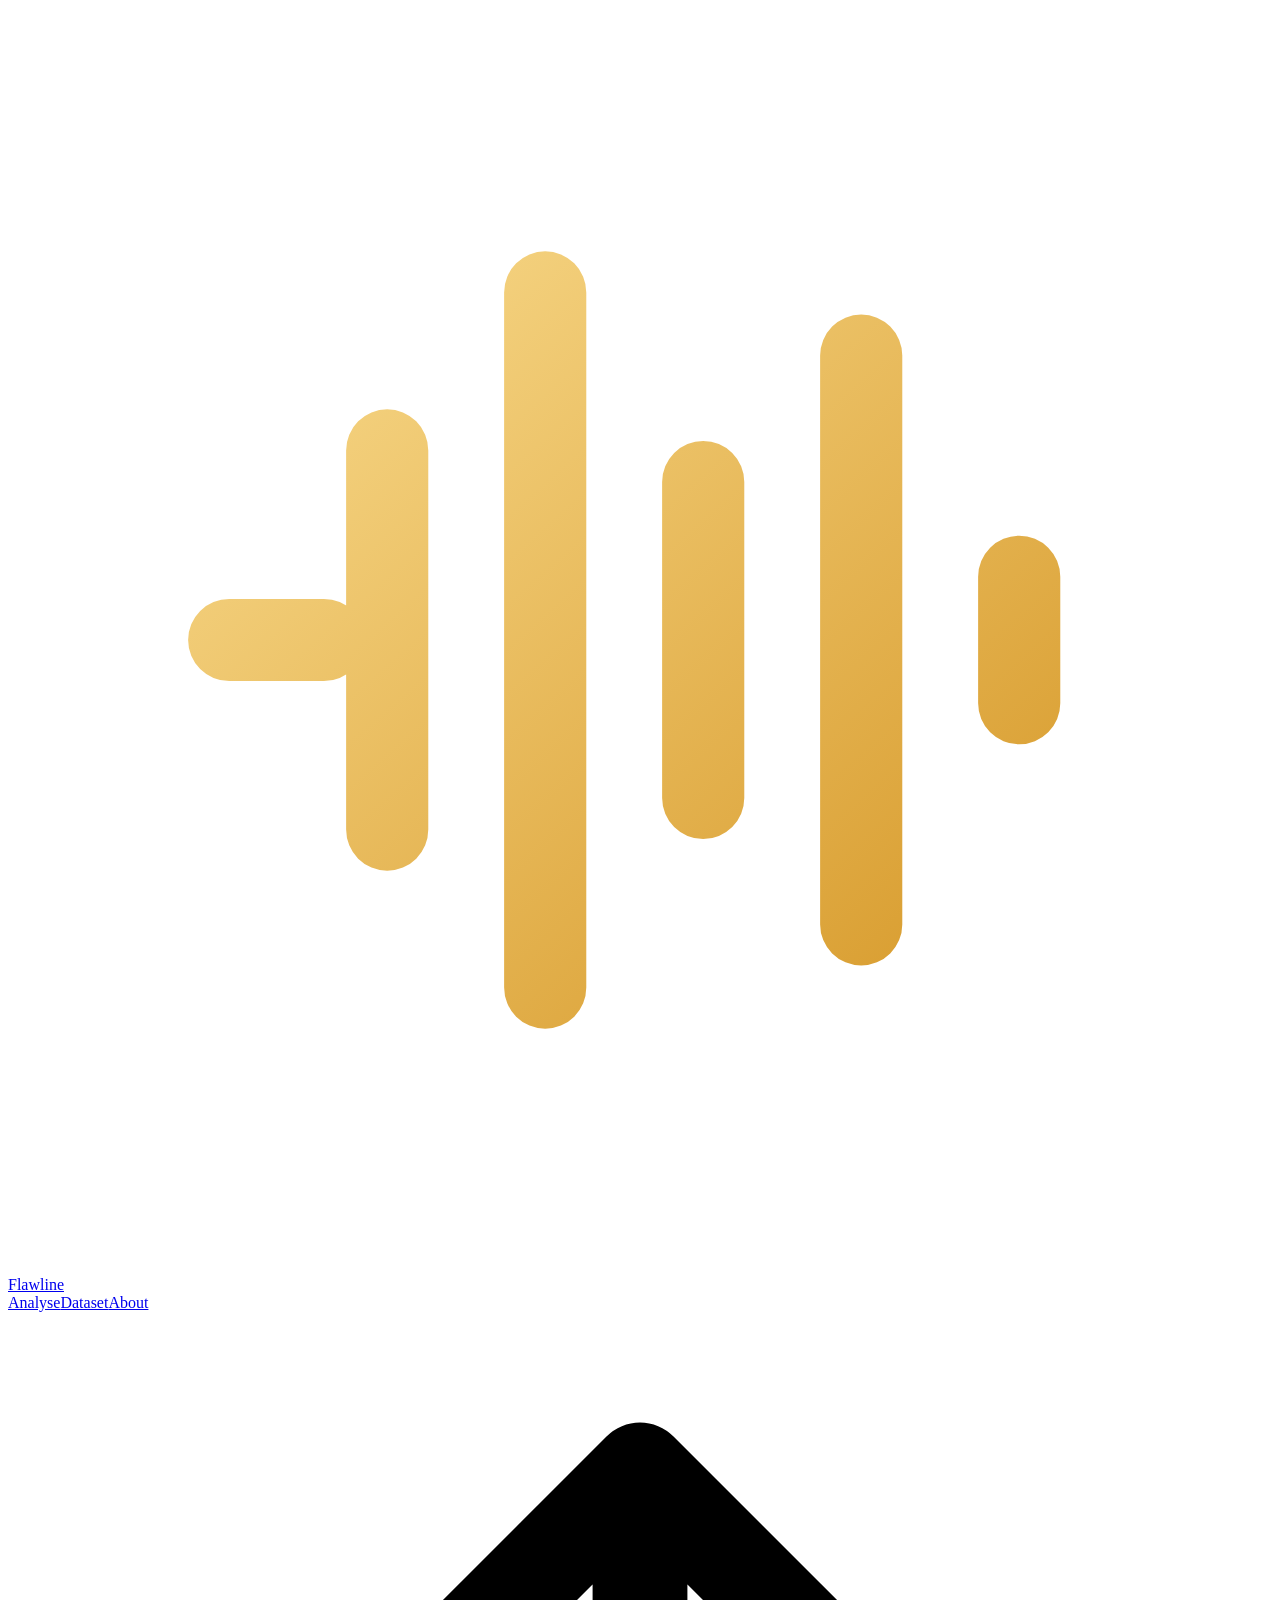
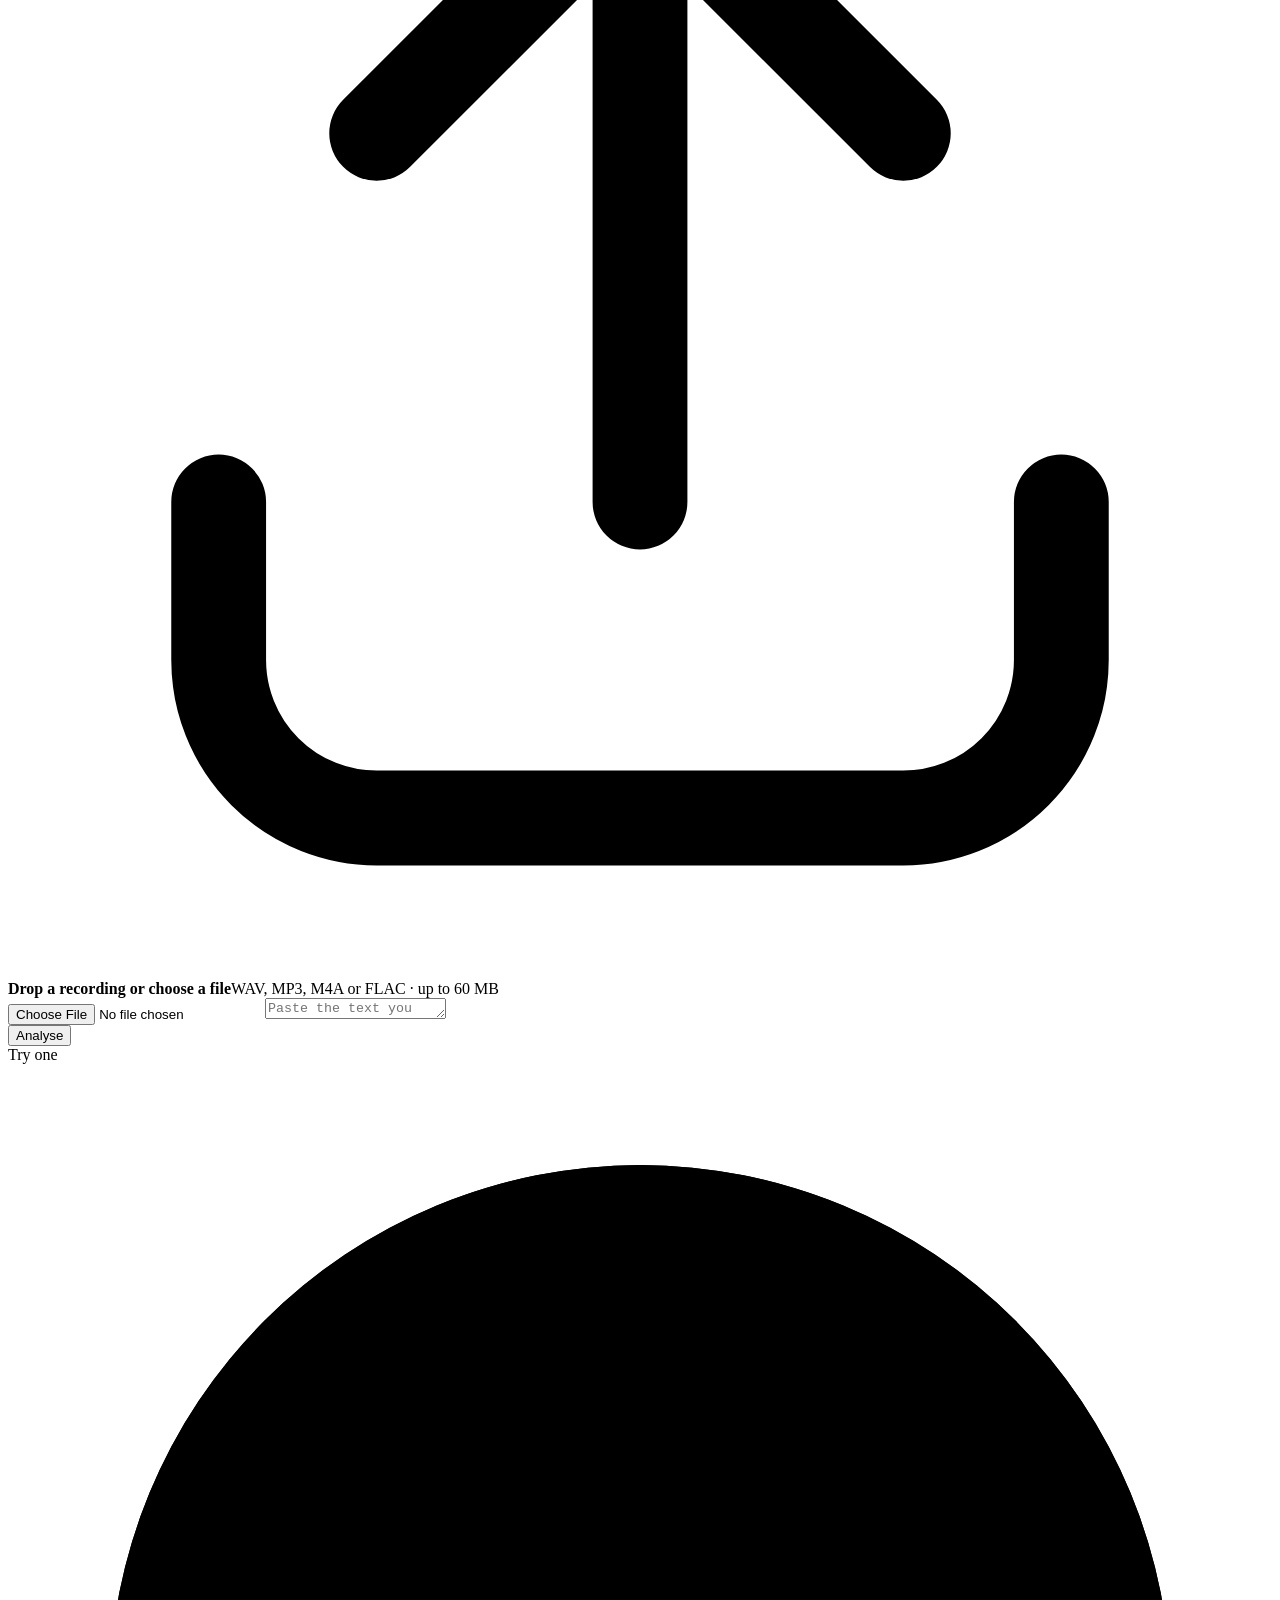
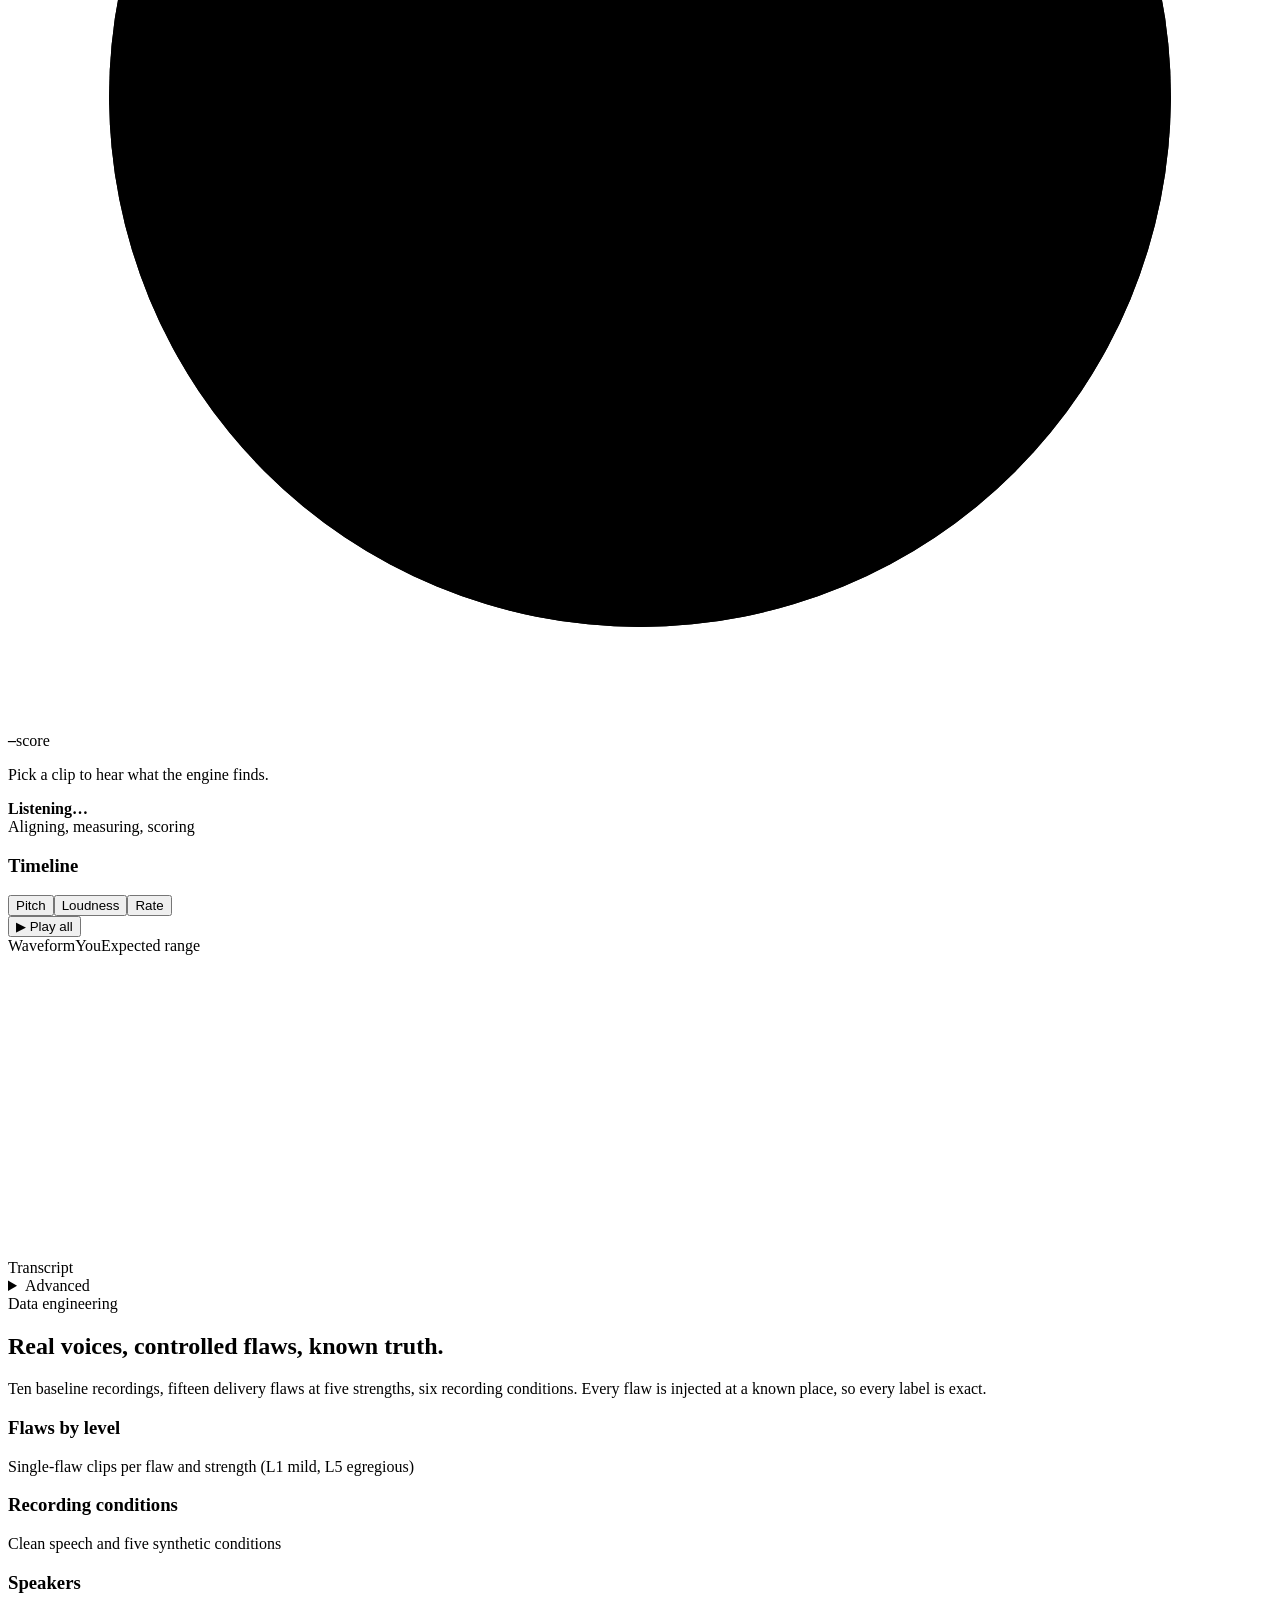
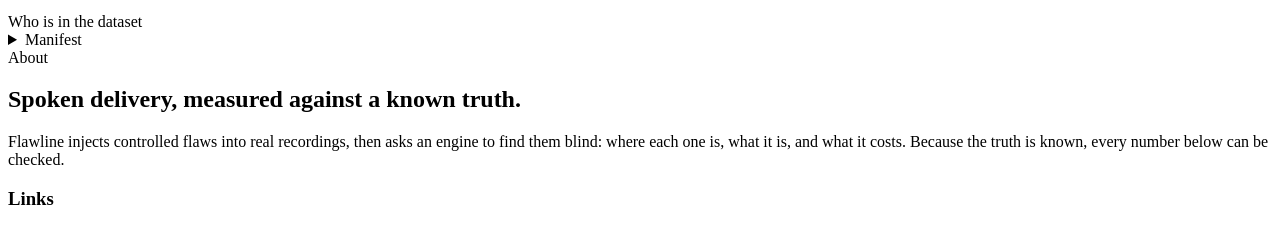
==== app/static/index.html @ 97824975 "UI rebuild: custom web app (FastAPI + static front end), lab mode, screenshots, transcript input Co-" ====
<!doctype html>
<html lang="en">
<head>
<meta charset="utf-8">
<meta name="viewport" content="width=device-width, initial-scale=1">
<title>Flawline</title>
<link rel="icon" href="/static/favicon.svg" type="image/svg+xml">
<link rel="preconnect" href="https://fonts.googleapis.com">
<link rel="preconnect" href="https://fonts.gstatic.com" crossorigin>
<link rel="stylesheet" href="https://fonts.googleapis.com/css2?family=Bricolage+Grotesque:opsz,wght@12..96,500;12..96,600;12..96,700&family=Hanken+Grotesk:wght@400;500;600;700&family=JetBrains+Mono:wght@400;500;600&display=swap">
<link rel="stylesheet" href="/static/css/app.css">
</head>
<body>
<header class="top">
  <a class="brand" href="#analyse" aria-label="Flawline home">
    <svg viewBox="0 0 40 40" aria-hidden="true"><defs><linearGradient id="lg" x1="0" y1="0" x2="1" y2="1"><stop offset="0" stop-color="#f8d98a"/><stop offset="1" stop-color="#d79a2b"/></linearGradient></defs>
      <rect x="1" y="1" width="38" height="38" rx="11" fill="rgba(255,255,255,.06)" stroke="rgba(255,255,255,.14)"/>
      <path d="M7 20h3M12 14v12M17 9v22M22 15v10M27 11v18M32 18v4" stroke="url(#lg)" stroke-width="2.6" stroke-linecap="round"/></svg>
    <span>Flawline</span>
  </a>
  <nav class="nav" id="nav" aria-label="Pages"><span class="pill" id="navpill"></span>
    <a data-page="analyse" href="#analyse">Analyse</a><a data-page="dataset" href="#dataset">Dataset</a><a data-page="about" href="#about">About</a>
    <a id="labnav" class="lab" href="#" target="_blank" rel="noopener" hidden>Lab ↗</a></nav>
  <div class="top-right"></div>
</header>

<main>
<!-- ================= ANALYSE ================= -->
<section class="page on" id="p-analyse">
  <div class="stack">
    <div class="panel input-strip" id="strip">
      <label class="drop" id="drop" tabindex="0">
        <svg viewBox="0 0 24 24" fill="none" stroke="currentColor" stroke-width="1.8" stroke-linecap="round" stroke-linejoin="round"><path d="M12 15V4M7 8l5-5 5 5M4 15v3a3 3 0 0 0 3 3h10a3 3 0 0 0 3-3v-3"/></svg>
        <div><b id="drop-t">Drop a recording or choose a file</b><span id="drop-s">WAV, MP3, M4A or FLAC · up to 60 MB</span></div>
        <input type="file" id="file" accept="audio/*,.wav,.mp3,.m4a,.flac" class="sr">
      </label>
      <textarea class="text-in" id="transcript" rows="1" placeholder="Paste the text you read (optional). Without it, the engine uses what it hears."></textarea>
      <div class="go"><button class="btn gold" id="run">Analyse</button></div>
    </div>
    <div class="presets" id="presets"><span class="eyebrow preset-label">Try one</span></div>

    <div class="panel verdict" id="verdict">
      <div class="gauge">
        <svg viewBox="0 0 200 200"><defs><linearGradient id="gg" x1="0" y1="0" x2="1" y2="1"><stop offset="0" id="gg0" stop-color="#f8d98a"/><stop offset="1" id="gg1" stop-color="#d79a2b"/></linearGradient></defs>
          <circle class="track" cx="100" cy="100" r="84"/><circle class="arc" id="arc" cx="100" cy="100" r="84" stroke="url(#gg)" stroke-dasharray="527.8" stroke-dashoffset="527.8"/></svg>
        <div class="num"><b id="score">–</b><span id="band">score</span></div>
      </div>
      <div class="cats" id="cats"></div>
      <div class="say"><p id="summary">Pick a clip to hear what the engine finds.</p><div class="meta" id="meta"></div></div>
      <div class="veil" id="veil1"><div class="eq"><i></i><i></i><i></i><i></i><i></i></div><div><b id="veil-t">Listening…</b><div class="dim" id="veil-s">Aligning, measuring, scoring</div></div></div>
    </div>

    <div class="panel tl-card" id="tlcard">
      <div class="tl-head">
        <h3>Timeline</h3>
        <div class="seg" id="lanesel" role="group" aria-label="Second lane"><button data-k="pitch" class="on">Pitch</button><button data-k="level">Loudness</button><button data-k="rate">Rate</button></div>
        <button class="btn sm" id="playall">▶ Play all</button>
        <button class="btn sm" id="reveal" hidden>Reveal what was injected</button>
        <div class="legend"><span><i style="background:linear-gradient(90deg,#f8d98a,#d79a2b)"></i>Waveform</span><span><i style="background:#9bd5ff"></i>You</span><span><i class="band"></i>Expected range</span><span id="lg-ref" hidden><i class="ref"></i>Reference</span></div>
      </div>
      <div class="canvas-wrap"><canvas id="tl" width="1200" height="300" aria-label="Waveform, pitch and flagged moments. Click a flagged strip to select and play it."></canvas><div class="tip" id="tip"></div></div>
      <div class="truth-list" id="truth"></div>
      <div class="veil" id="veil2"><div class="eq"><i></i><i></i><i></i><i></i><i></i></div></div>
    </div>

    <div class="panel flaw" id="flaw"></div>
    <div class="panel transcript" id="trpanel"><div class="eyebrow">Transcript</div><div class="words" id="words"></div></div>

    <details class="panel adv" id="adv">
      <summary>Advanced</summary>
      <div class="adv-body">
        <div class="adv-grid">
          <div class="field"><span class="lab">How should "good" be decided?</span><div class="modes" id="modes"></div></div>
          <div class="field"><label for="genre">Genre preset</label><select id="genre"></select>
            <div style="height:14px"></div><label for="textid">Which text was read?</label><select id="textid"></select>
            <div class="dimmer" style="font-size:12px;margin-top:6px">Needed for the two reference modes. In General mode you can leave it on automatic.</div></div>
          <div class="field">
            <div class="switch"><div>Don't score fluency<small>Fillers and false starts stay visible but cost nothing.</small></div><input type="checkbox" id="nofl"></div>
            <div class="switch"><div>Show experimental detectors<small>Emphasis, repeats, uptalk, hesitation: unreliable, off by default.</small></div><input type="checkbox" id="exp"></div>
            <div style="padding-top:12px"><label class="lab" for="rub">Your own rubric (YAML)</label><input type="file" id="rub" accept=".yaml,.yml" style="font-size:13px;color:var(--ink-2)"><div class="dimmer" id="rub-n" style="font-size:12px;margin-top:4px"></div></div>
          </div>
        </div>
        <div class="field"><span class="lab">Pick a dataset clip</span>
          <div class="adv-grid" style="grid-template-columns:1fr 1fr 1.4fr auto;align-items:end"><select id="d-take" aria-label="Speaker"></select><select id="d-kind" aria-label="Clip type"></select><select id="d-clip" aria-label="Clip"></select><button class="btn" id="d-go">Load clip</button></div></div>
        <div class="field"><span class="lab">All flagged moments</span><div class="scroll-x"><table class="t" id="flaws-table"></table></div>
          <div style="display:flex;gap:10px;margin-top:12px"><button class="btn sm" id="ex-json">Download score JSON</button><button class="btn sm" id="ex-html">Download one-page report</button></div></div>
      </div>
    </details>
  </div>
</section>

<!-- ================= DATASET ================= -->
<section class="page" id="p-dataset">
  <div class="stack">
    <div class="hero"><div class="eyebrow">Data engineering</div><h1>Real voices, controlled flaws, known truth.</h1>
      <p>Ten baseline recordings, fifteen delivery flaws at five strengths, six recording conditions. Every flaw is injected at a known place, so every label is exact.</p></div>
    <div class="tiles" id="tiles"></div>
    <div class="charts">
      <div class="panel chart"><h3>Flaws by level</h3><div class="sub">Single-flaw clips per flaw and strength (L1 mild, L5 egregious)</div><div class="heat" id="heat"></div></div>
      <div class="panel chart"><h3>Recording conditions</h3><div class="sub">Clean speech and five synthetic conditions</div><div class="hbars" id="conds"></div></div>
      <div class="panel chart"><h3>Speakers</h3><div class="sub">Who is in the dataset</div><div class="spk" id="spk"></div></div>
    </div>
    <div class="panel gates" id="gates"></div>
    <details class="panel adv"><summary>Manifest</summary><div class="adv-body"><input type="search" id="mf-q" placeholder="Filter by clip, speaker, flaw or split"><div class="scroll-x"><table class="t" id="mf"></table></div>
      <div class="pager"><span class="dim" id="mf-n"></span><button class="btn sm" id="mf-prev">Prev</button><button class="btn sm" id="mf-next">Next</button></div></div></details>
  </div>
</section>

<!-- ================= ABOUT ================= -->
<section class="page" id="p-about">
  <div class="stack">
    <div class="hero"><div class="eyebrow">About</div><h1>Spoken delivery, measured against a known truth.</h1>
      <p>Flawline injects controlled flaws into real recordings, then asks an engine to find them blind: where each one is, what it is, and what it costs. Because the truth is known, every number below can be checked.</p></div>
    <div class="about-grid"><div class="panel evalcard" id="ev"></div><div class="stack"><div class="panel evalcard" id="acc"></div><div class="panel evalcard" id="lim"></div></div></div>
    <div class="panel evalcard"><h3>Links</h3><div class="links" id="links" style="margin-top:12px"></div></div>
  </div>
</section>
</main>
<div class="toast" id="toast" role="alert"></div>
<audio id="player" preload="auto"></audio>
<script type="module" src="/static/js/main.js"></script>
</body>
</html>
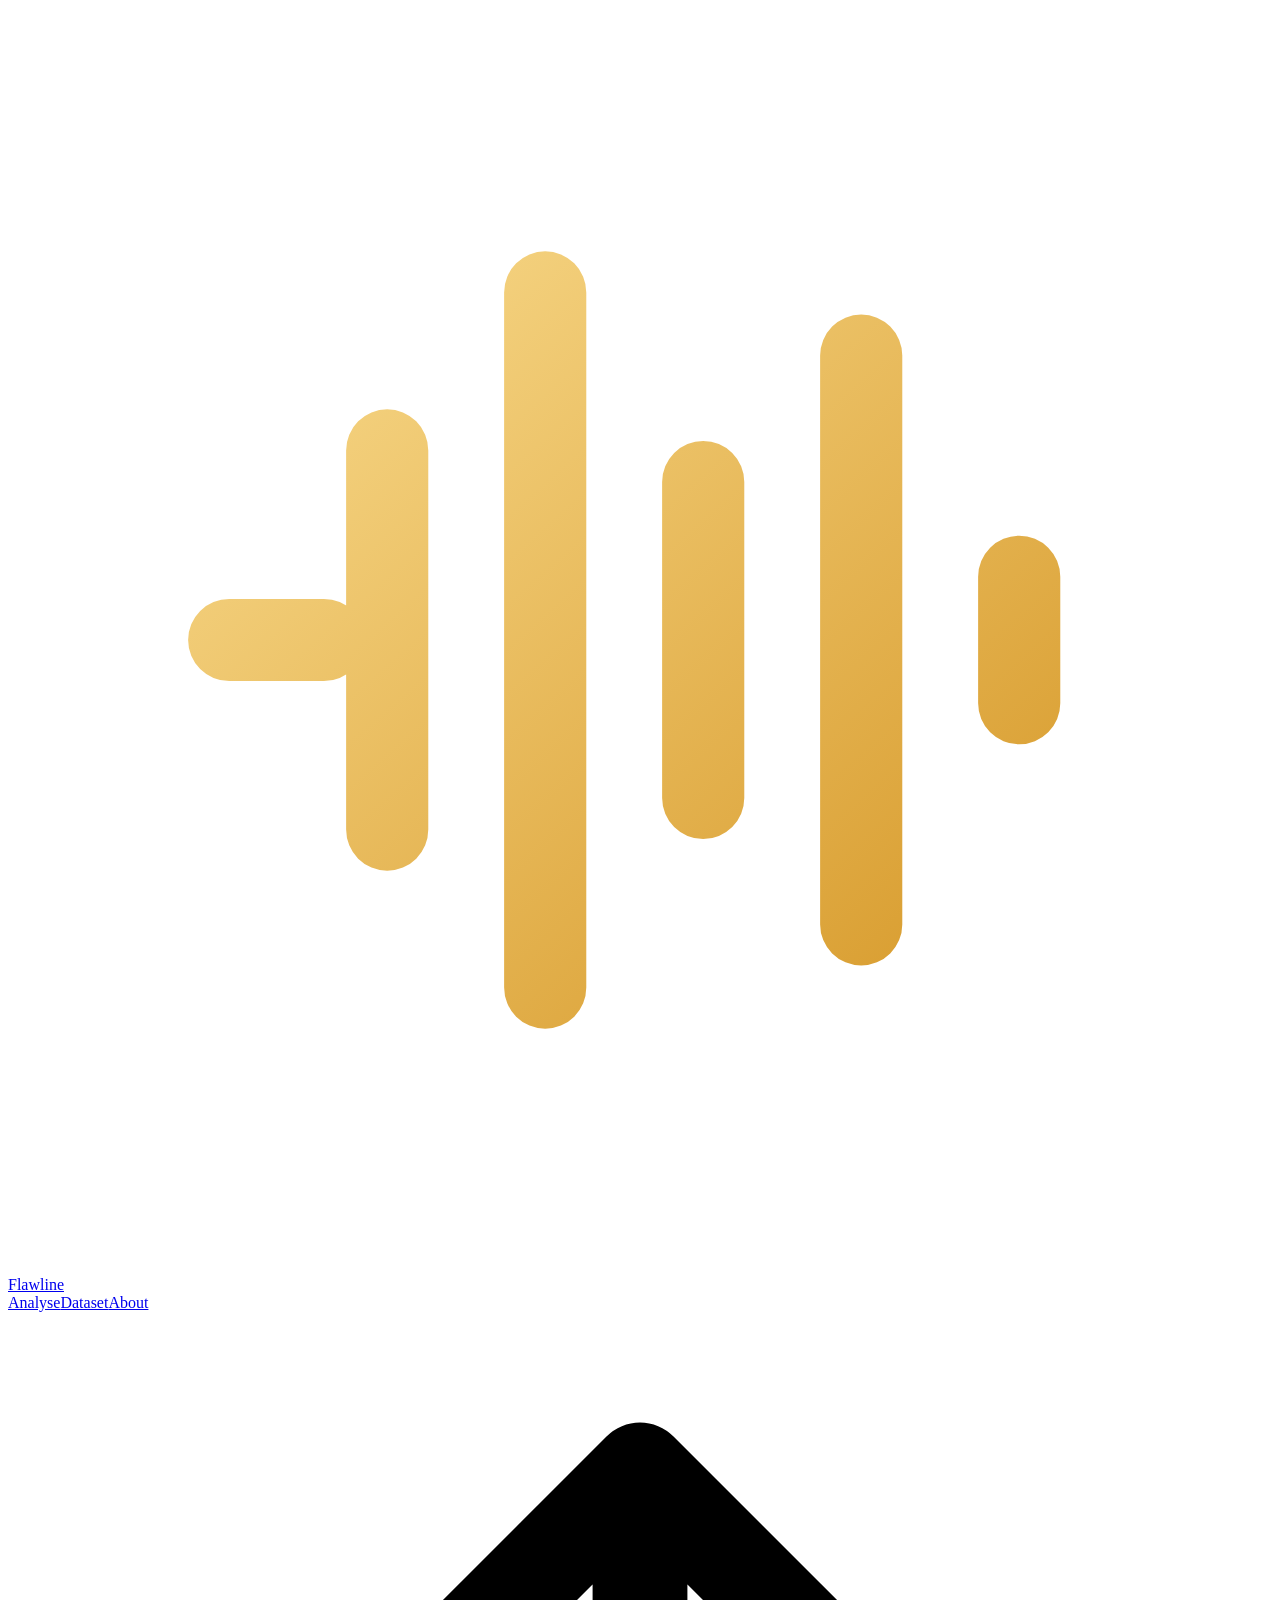
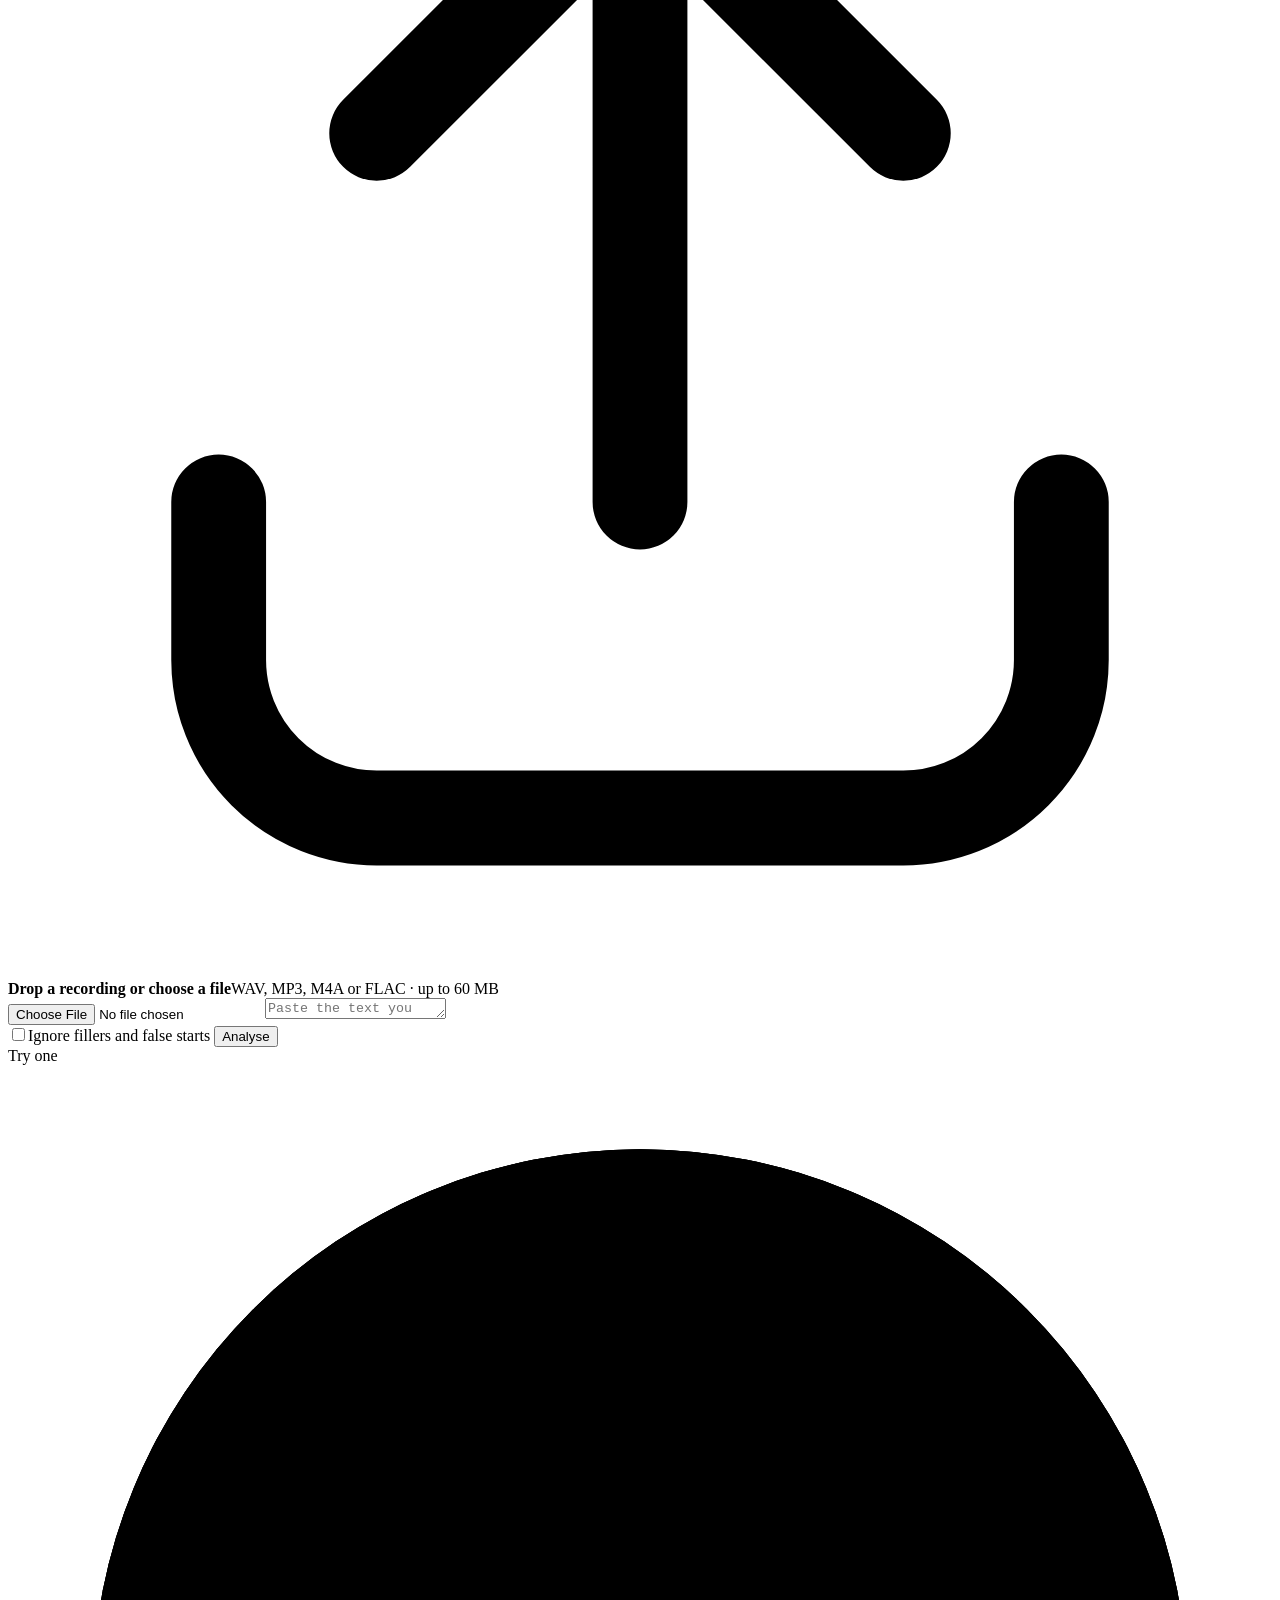
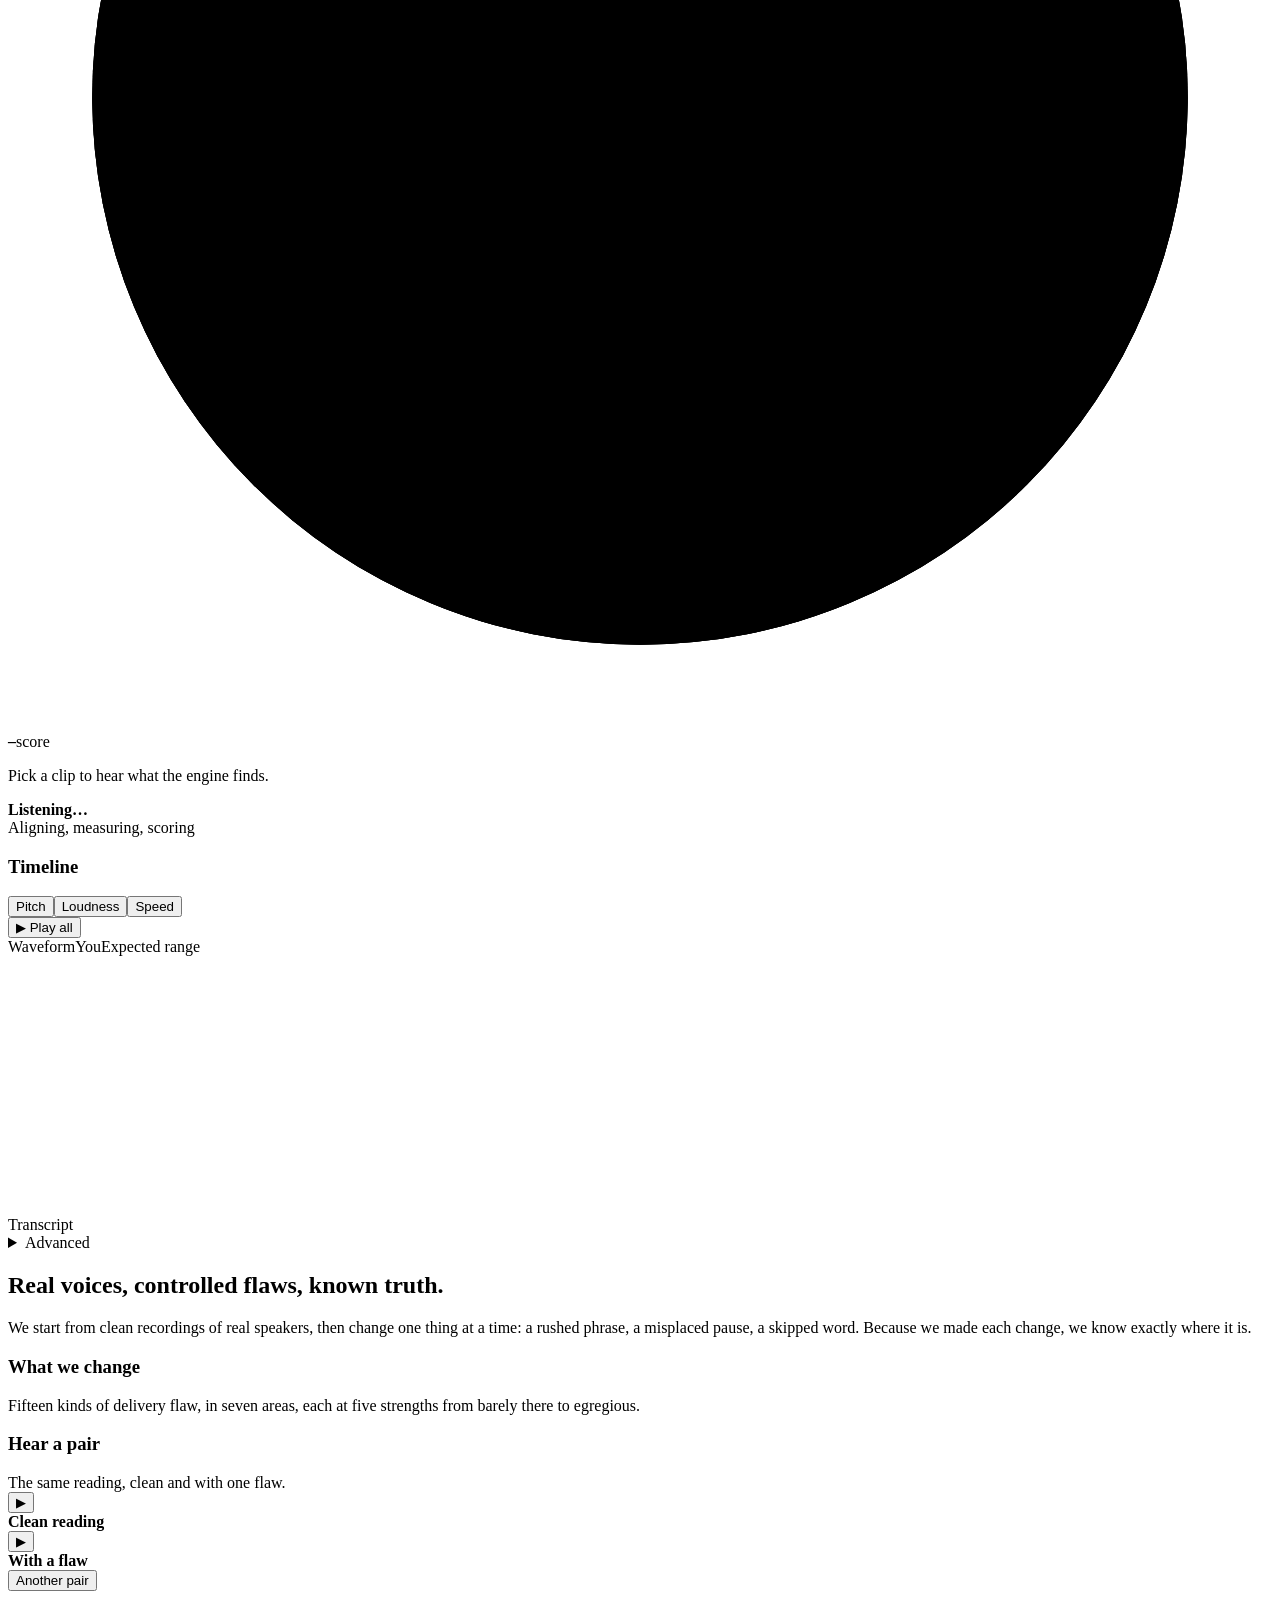
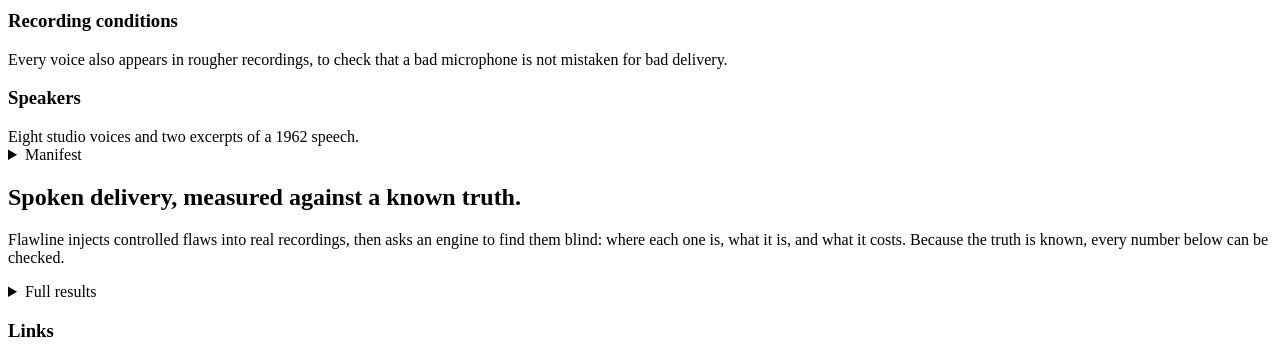
==== commit 70c96bdd: "UI simplification: three colour roles, compact verdict, numbered timeline, reference reading, hear-a" ====
--- a/app/static/index.html
+++ b/app/static/index.html
@@ -35,14 +35,16 @@
         <input type="file" id="file" accept="audio/*,.wav,.mp3,.m4a,.flac" class="sr">
       </label>
       <textarea class="text-in" id="transcript" rows="1" placeholder="Paste the text you read (optional). Without it, the engine uses what it hears."></textarea>
-      <div class="go"><button class="btn gold" id="run">Analyse</button></div>
+      <div class="go">
+        <label class="ignore" title="Fillers like “um” and false starts stay on the timeline but cost no points."><input type="checkbox" id="nofl"><span>Ignore fillers and false starts</span></label>
+        <button class="btn gold" id="run">Analyse</button>
+      </div>
     </div>
     <div class="presets" id="presets"><span class="eyebrow preset-label">Try one</span></div>
 
     <div class="panel verdict" id="verdict">
       <div class="gauge">
-        <svg viewBox="0 0 200 200"><defs><linearGradient id="gg" x1="0" y1="0" x2="1" y2="1"><stop offset="0" id="gg0" stop-color="#f8d98a"/><stop offset="1" id="gg1" stop-color="#d79a2b"/></linearGradient></defs>
-          <circle class="track" cx="100" cy="100" r="84"/><circle class="arc" id="arc" cx="100" cy="100" r="84" stroke="url(#gg)" stroke-dasharray="527.8" stroke-dashoffset="527.8"/></svg>
+        <svg viewBox="0 0 120 120"><circle class="track" cx="60" cy="60" r="52"/><circle class="kept" id="kept" cx="60" cy="60" r="52" stroke-dasharray="326.7" stroke-dashoffset="326.7"/><circle class="lost" id="lostarc" cx="60" cy="60" r="52" stroke-dasharray="0 326.7" stroke-dashoffset="0"/></svg>
         <div class="num"><b id="score">–</b><span id="band">score</span></div>
       </div>
       <div class="cats" id="cats"></div>
@@ -53,12 +55,12 @@
     <div class="panel tl-card" id="tlcard">
       <div class="tl-head">
         <h3>Timeline</h3>
-        <div class="seg" id="lanesel" role="group" aria-label="Second lane"><button data-k="pitch" class="on">Pitch</button><button data-k="level">Loudness</button><button data-k="rate">Rate</button></div>
+        <div class="seg" id="lanesel" role="group" aria-label="What the second lane shows"><button data-k="pitch" class="on">Pitch</button><button data-k="level">Loudness</button><button data-k="rate">Speed</button></div>
         <button class="btn sm" id="playall">▶ Play all</button>
         <button class="btn sm" id="reveal" hidden>Reveal what was injected</button>
-        <div class="legend"><span><i style="background:linear-gradient(90deg,#f8d98a,#d79a2b)"></i>Waveform</span><span><i style="background:#9bd5ff"></i>You</span><span><i class="band"></i>Expected range</span><span id="lg-ref" hidden><i class="ref"></i>Reference</span></div>
+        <div class="legend"><span data-tip="The shape of your recording over time. Taller means louder."><i style="background:var(--data)"></i>Waveform</span><span data-tip="Your own voice: how high or low it goes, how loud it is, or how fast you speak, depending on the lane chosen."><i style="background:var(--blue)"></i>You</span><span data-tip="Where your own delivery normally sits. Leaving the grey band is not a mistake by itself; the numbered moments below are what cost points."><i class="band"></i>Expected range</span><span id="lg-ref" data-tip="The same words from your reference reading, lined up with yours." hidden><i class="ref"></i>Reference</span></div>
       </div>
-      <div class="canvas-wrap"><canvas id="tl" width="1200" height="300" aria-label="Waveform, pitch and flagged moments. Click a flagged strip to select and play it."></canvas><div class="tip" id="tip"></div></div>
+      <div class="canvas-wrap"><canvas id="tl" width="1200" height="256" aria-label="Waveform and a second lane, with numbered flagged moments. Click a number to select and play it."></canvas><div class="tip" id="tip"></div></div>
       <div class="truth-list" id="truth"></div>
       <div class="veil" id="veil2"><div class="eq"><i></i><i></i><i></i><i></i><i></i></div></div>
     </div>
@@ -69,20 +71,21 @@
     <details class="panel adv" id="adv">
       <summary>Advanced</summary>
       <div class="adv-body">
-        <div class="adv-grid">
+        <div class="field"><span class="lab">Reference reading (optional)</span>
+          <div class="refbox"><input type="file" id="refile" accept="audio/*,.wav,.mp3,.m4a,.flac"><button class="btn sm" id="refclear" hidden>Remove</button></div>
+          <div class="dimmer" style="font-size:12.5px;margin-top:6px">A recording of the same text read the way you want it to sound. When given, your reading is compared with it instead of with the general expectations. Paste the text above for best results.</div></div>
+        <div class="adv-grid labonly">
           <div class="field"><span class="lab">How should "good" be decided?</span><div class="modes" id="modes"></div></div>
           <div class="field"><label for="genre">Genre preset</label><select id="genre"></select>
-            <div style="height:14px"></div><label for="textid">Which text was read?</label><select id="textid"></select>
-            <div class="dimmer" style="font-size:12px;margin-top:6px">Needed for the two reference modes. In General mode you can leave it on automatic.</div></div>
+            <div style="height:14px"></div><label for="textid">Which text was read?</label><select id="textid"></select></div>
           <div class="field">
-            <div class="switch"><div>Don't score fluency<small>Fillers and false starts stay visible but cost nothing.</small></div><input type="checkbox" id="nofl"></div>
             <div class="switch"><div>Show experimental detectors<small>Emphasis, repeats, uptalk, hesitation: unreliable, off by default.</small></div><input type="checkbox" id="exp"></div>
             <div style="padding-top:12px"><label class="lab" for="rub">Your own rubric (YAML)</label><input type="file" id="rub" accept=".yaml,.yml" style="font-size:13px;color:var(--ink-2)"><div class="dimmer" id="rub-n" style="font-size:12px;margin-top:4px"></div></div>
           </div>
         </div>
-        <div class="field"><span class="lab">Pick a dataset clip</span>
+        <div class="field labonly"><span class="lab">Pick a dataset clip</span>
           <div class="adv-grid" style="grid-template-columns:1fr 1fr 1.4fr auto;align-items:end"><select id="d-take" aria-label="Speaker"></select><select id="d-kind" aria-label="Clip type"></select><select id="d-clip" aria-label="Clip"></select><button class="btn" id="d-go">Load clip</button></div></div>
-        <div class="field"><span class="lab">All flagged moments</span><div class="scroll-x"><table class="t" id="flaws-table"></table></div>
+        <div class="field"><span class="lab">Details</span><div class="scroll-x"><table class="t" id="flaws-table"></table></div>
           <div style="display:flex;gap:10px;margin-top:12px"><button class="btn sm" id="ex-json">Download score JSON</button><button class="btn sm" id="ex-html">Download one-page report</button></div></div>
       </div>
     </details>
@@ -92,13 +95,19 @@
 <!-- ================= DATASET ================= -->
 <section class="page" id="p-dataset">
   <div class="stack">
-    <div class="hero"><div class="eyebrow">Data engineering</div><h1>Real voices, controlled flaws, known truth.</h1>
-      <p>Ten baseline recordings, fifteen delivery flaws at five strengths, six recording conditions. Every flaw is injected at a known place, so every label is exact.</p></div>
+    <div class="hero"><h1>Real voices, controlled flaws, known truth.</h1>
+      <p>We start from clean recordings of real speakers, then change one thing at a time: a rushed phrase, a misplaced pause, a skipped word. Because we made each change, we know exactly where it is.</p></div>
     <div class="tiles" id="tiles"></div>
-    <div class="charts">
-      <div class="panel chart"><h3>Flaws by level</h3><div class="sub">Single-flaw clips per flaw and strength (L1 mild, L5 egregious)</div><div class="heat" id="heat"></div></div>
-      <div class="panel chart"><h3>Recording conditions</h3><div class="sub">Clean speech and five synthetic conditions</div><div class="hbars" id="conds"></div></div>
-      <div class="panel chart"><h3>Speakers</h3><div class="sub">Who is in the dataset</div><div class="spk" id="spk"></div></div>
+    <div class="cols2">
+      <div class="panel card"><h3>What we change</h3><div class="sub">Fifteen kinds of delivery flaw, in seven areas, each at five strengths from barely there to egregious.</div><div class="catlist" id="catlist"></div></div>
+      <div class="panel card"><h3>Hear a pair</h3><div class="sub" id="pair-sub">The same reading, clean and with one flaw.</div>
+        <div class="pair"><div class="pairrow"><button class="play" id="pc" aria-label="Play the clean reading">▶</button><div><b>Clean reading</b><span id="pc-s"></span></div></div>
+          <div class="pairrow fl"><button class="play" id="pf" aria-label="Play the flawed reading">▶</button><div><b id="pf-t">With a flaw</b><span id="pf-s"></span></div></div>
+          <div style="display:flex;align-items:center;gap:12px"><button class="btn sm" id="pnext">Another pair</button><span class="dimmer" id="pn" style="font-size:12.5px"></span></div></div></div>
+    </div>
+    <div class="cols2b">
+      <div class="panel card"><h3>Recording conditions</h3><div class="sub">Every voice also appears in rougher recordings, to check that a bad microphone is not mistaken for bad delivery.</div><div class="hbars" id="conds"></div></div>
+      <div class="panel card"><h3>Speakers</h3><div class="sub">Eight studio voices and two excerpts of a 1962 speech.</div><div class="spk" id="spk"></div></div>
     </div>
     <div class="panel gates" id="gates"></div>
     <details class="panel adv"><summary>Manifest</summary><div class="adv-body"><input type="search" id="mf-q" placeholder="Filter by clip, speaker, flaw or split"><div class="scroll-x"><table class="t" id="mf"></table></div>
@@ -109,10 +118,13 @@
 <!-- ================= ABOUT ================= -->
 <section class="page" id="p-about">
   <div class="stack">
-    <div class="hero"><div class="eyebrow">About</div><h1>Spoken delivery, measured against a known truth.</h1>
+    <div class="hero"><h1>Spoken delivery, measured against a known truth.</h1>
       <p>Flawline injects controlled flaws into real recordings, then asks an engine to find them blind: where each one is, what it is, and what it costs. Because the truth is known, every number below can be checked.</p></div>
-    <div class="about-grid"><div class="panel evalcard" id="ev"></div><div class="stack"><div class="panel evalcard" id="acc"></div><div class="panel evalcard" id="lim"></div></div></div>
-    <div class="panel evalcard"><h3>Links</h3><div class="links" id="links" style="margin-top:12px"></div></div>
+    <div class="big3" id="big3"></div>
+    <div class="panel gloss" id="gloss"></div>
+    <details class="panel adv"><summary>Full results</summary><div class="adv-body"><div id="ev"></div><div id="acc"></div></div></details>
+    <div class="panel card" id="lim"></div>
+    <div class="panel card"><h3>Links</h3><div class="links" id="links" style="margin-top:12px"></div></div>
   </div>
 </section>
 </main>
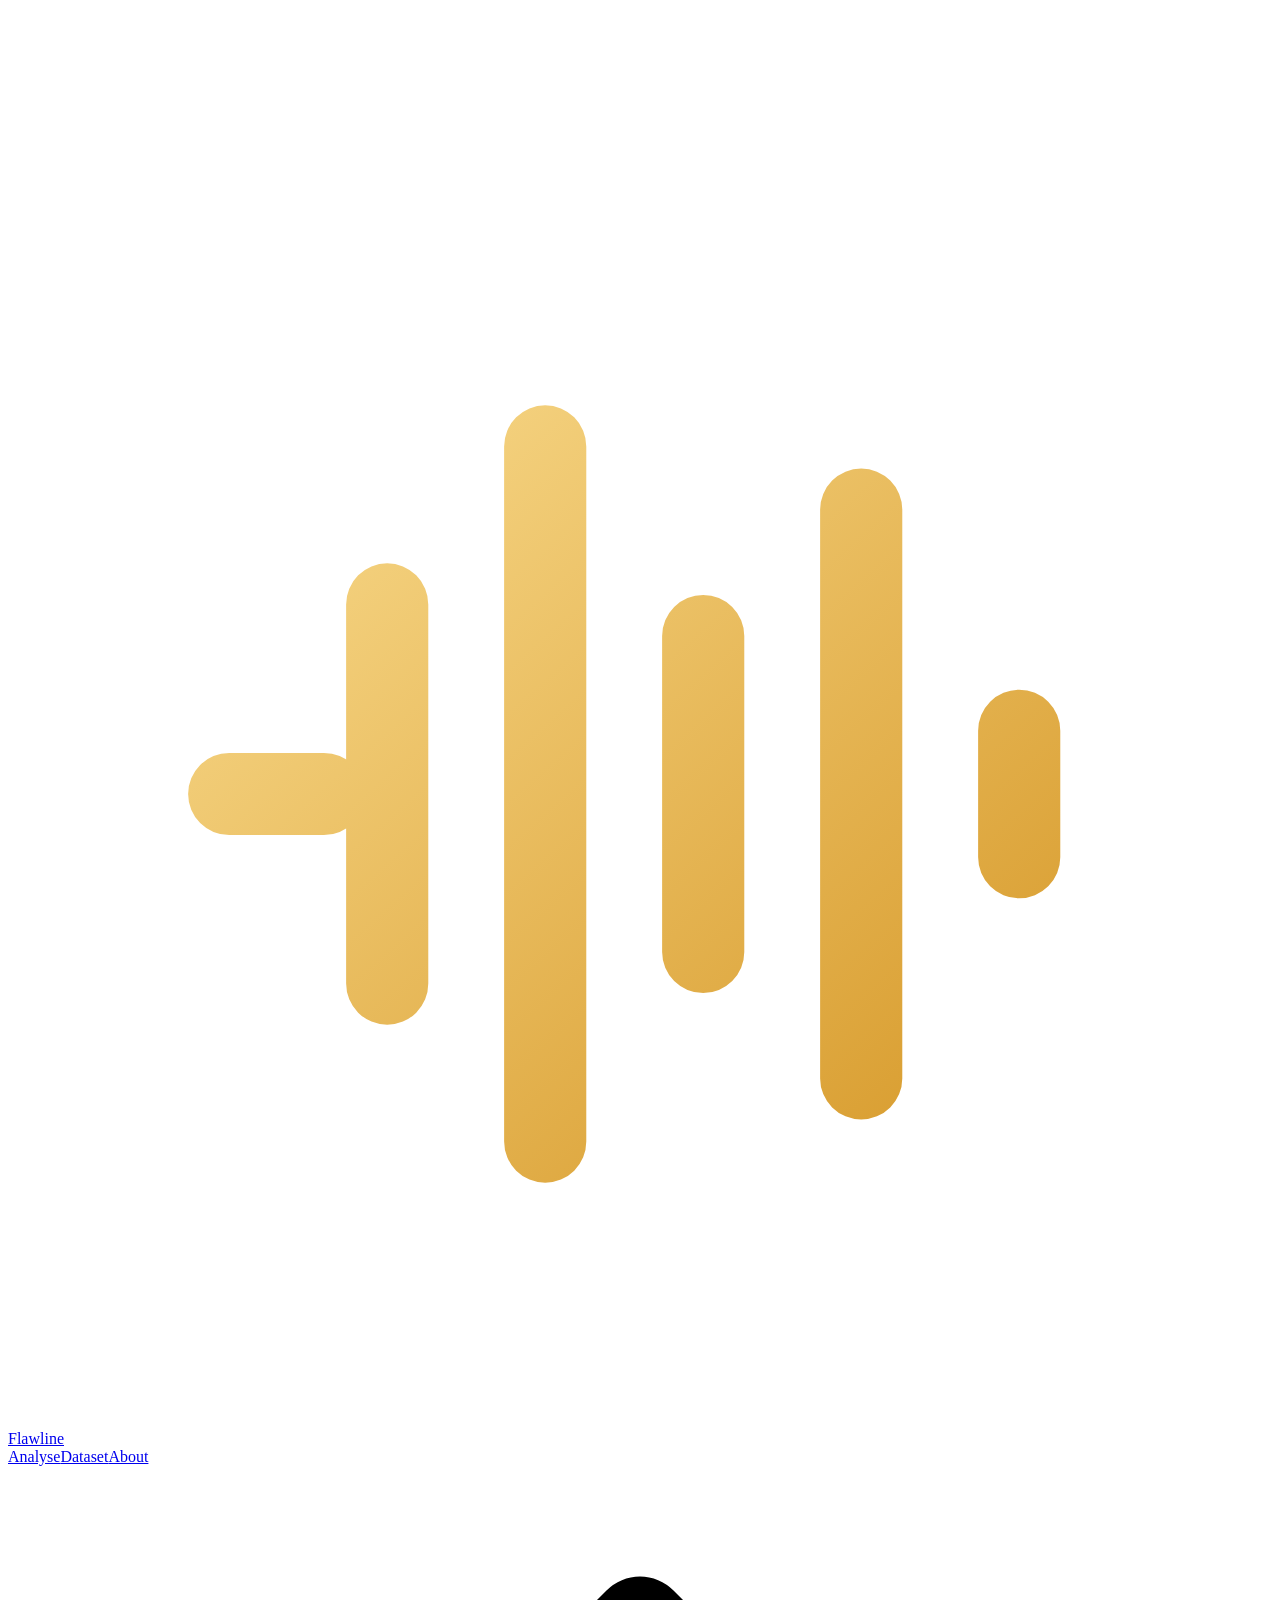
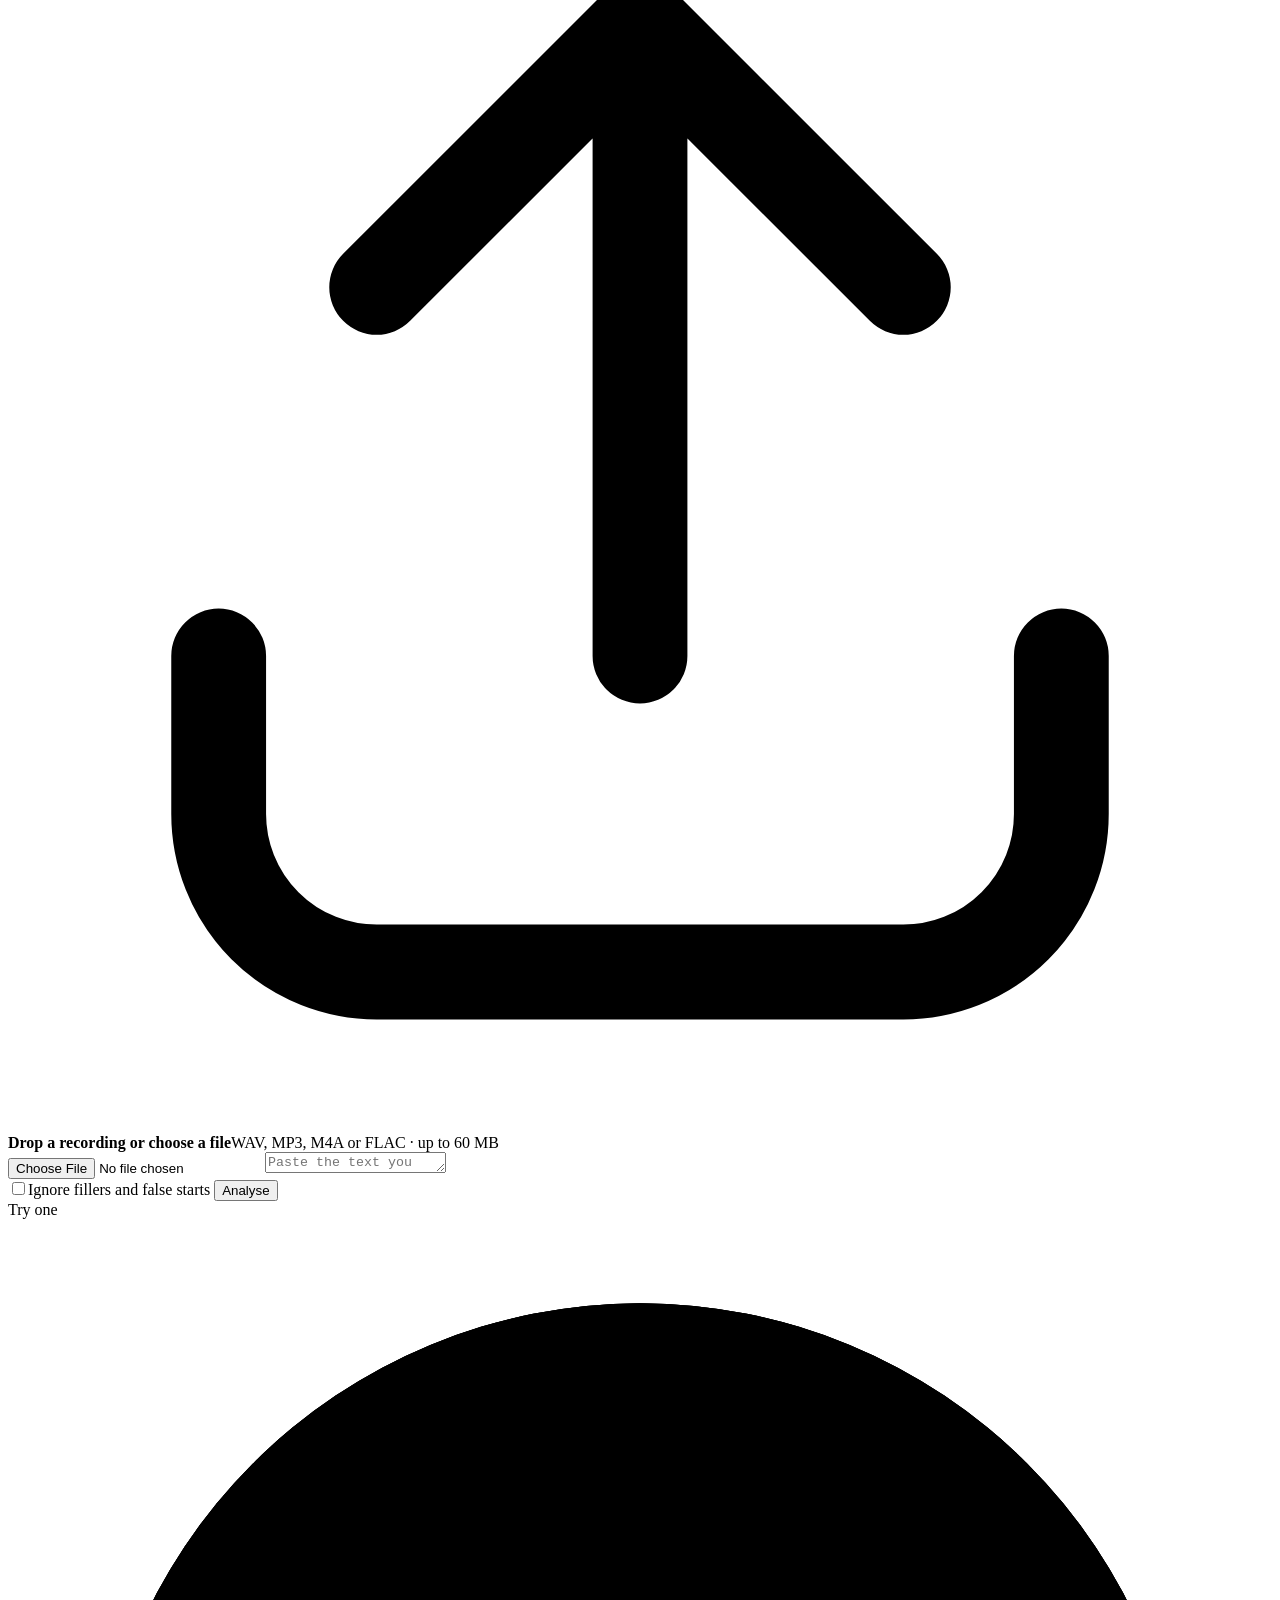
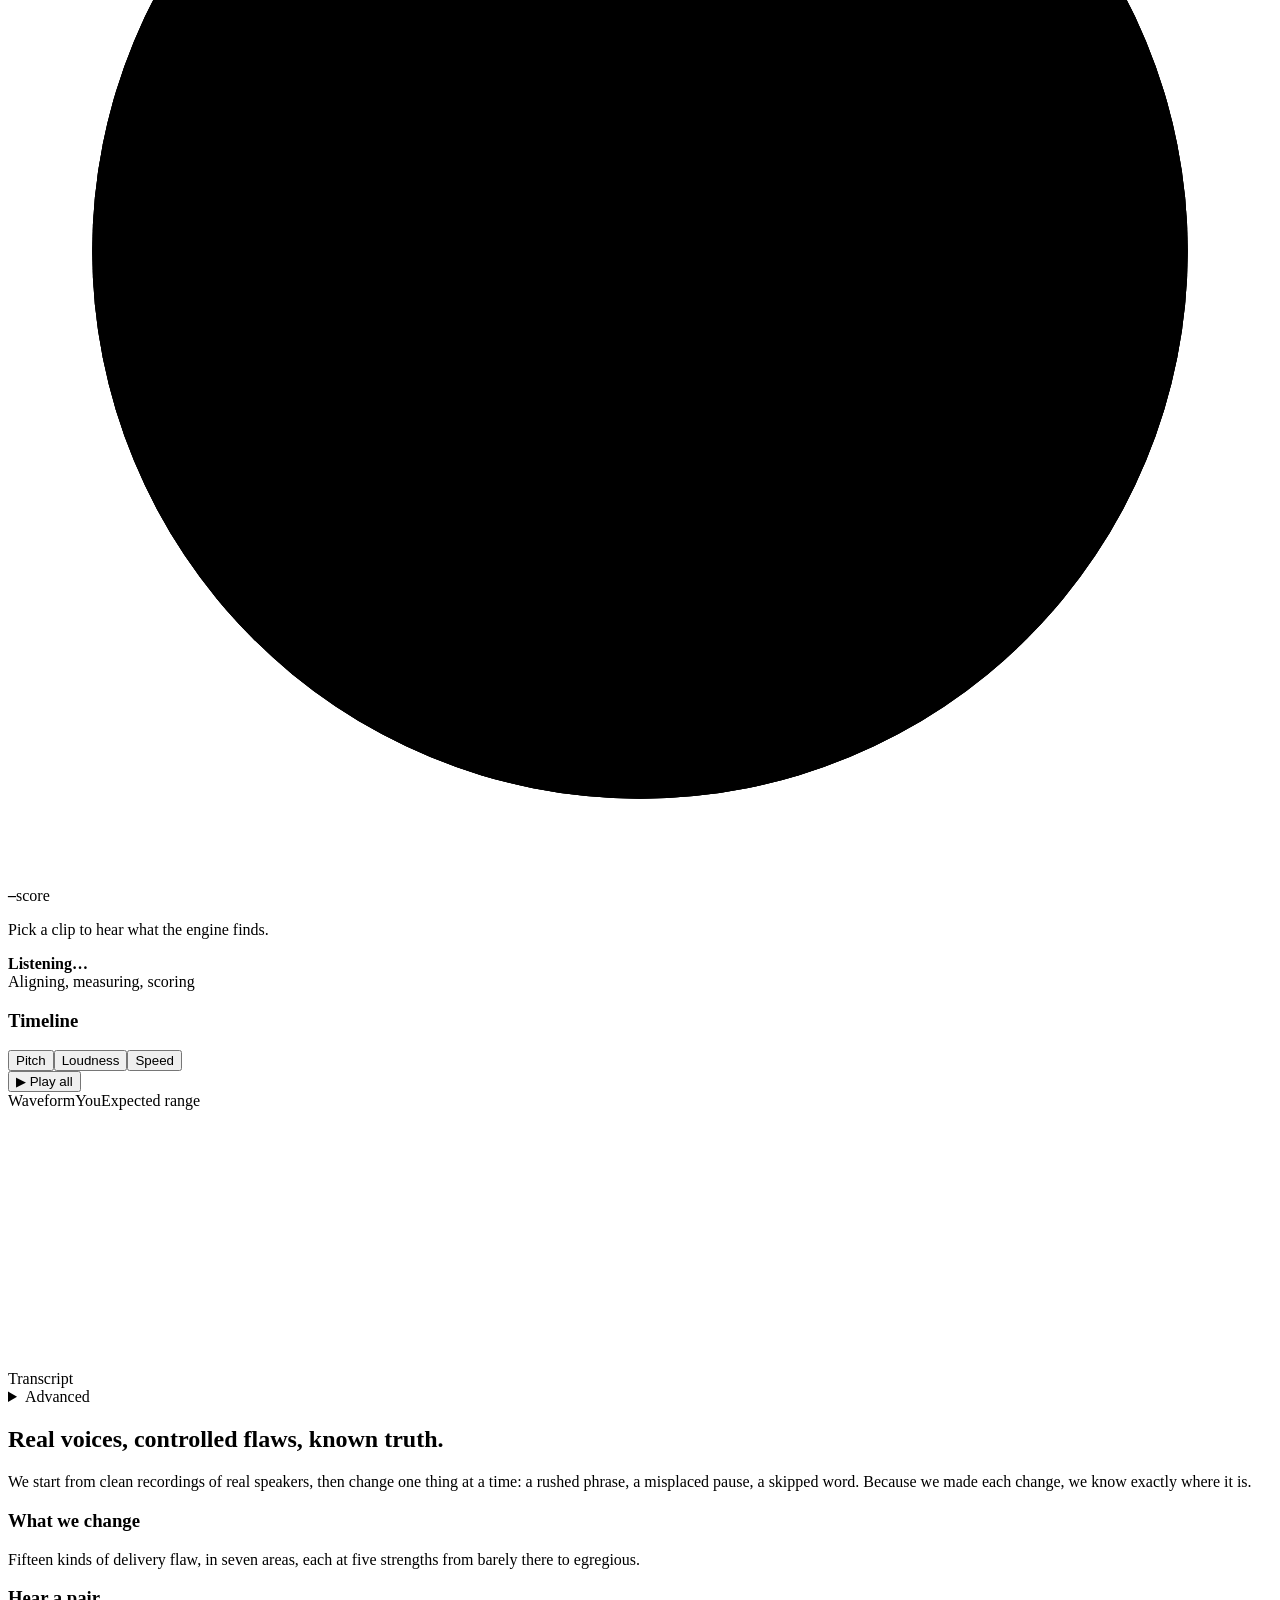
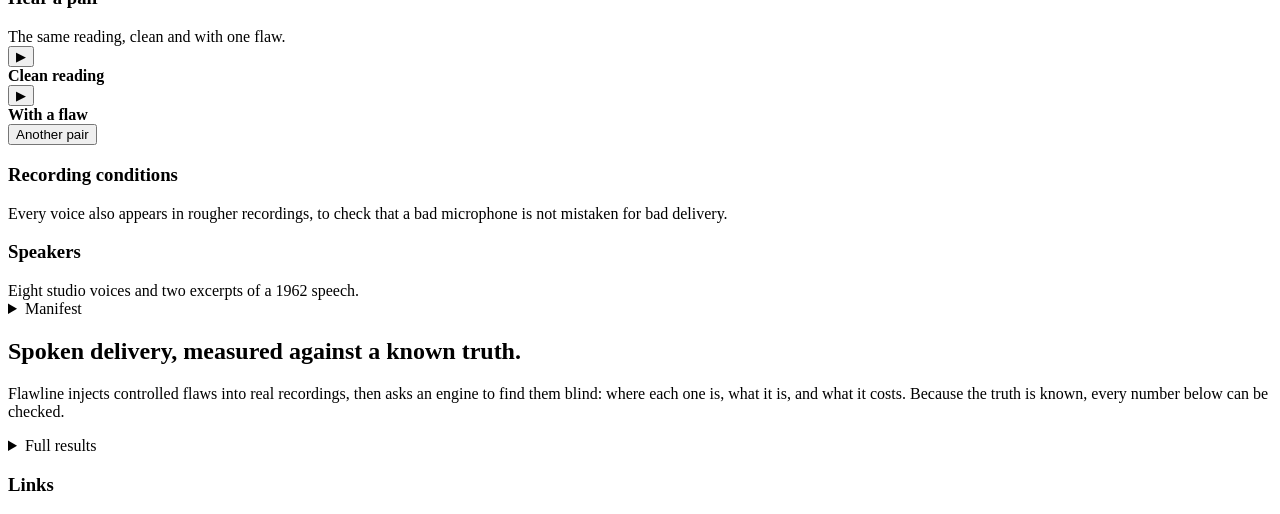
==== commit 763a49d2: "Listening-driven generator fixes, word-removal ASR gate, regenerated dataset, refit engine, dark hol" ====
--- a/app/static/index.html
+++ b/app/static/index.html
@@ -11,9 +11,10 @@
 <link rel="stylesheet" href="/static/css/app.css">
 </head>
 <body>
+<canvas id="room" aria-hidden="true"></canvas>
 <header class="top">
   <a class="brand" href="#analyse" aria-label="Flawline home">
-    <svg viewBox="0 0 40 40" aria-hidden="true"><defs><linearGradient id="lg" x1="0" y1="0" x2="1" y2="1"><stop offset="0" stop-color="#f8d98a"/><stop offset="1" stop-color="#d79a2b"/></linearGradient></defs>
+    <svg class="logo-sweep" viewBox="0 0 40 40" aria-hidden="true"><defs><linearGradient id="lg" x1="0" y1="0" x2="1" y2="1"><stop offset="0" stop-color="#f8d98a"/><stop offset="1" stop-color="#d79a2b"/></linearGradient></defs>
       <rect x="1" y="1" width="38" height="38" rx="11" fill="rgba(255,255,255,.06)" stroke="rgba(255,255,255,.14)"/>
       <path d="M7 20h3M12 14v12M17 9v22M22 15v10M27 11v18M32 18v4" stroke="url(#lg)" stroke-width="2.6" stroke-linecap="round"/></svg>
     <span>Flawline</span>
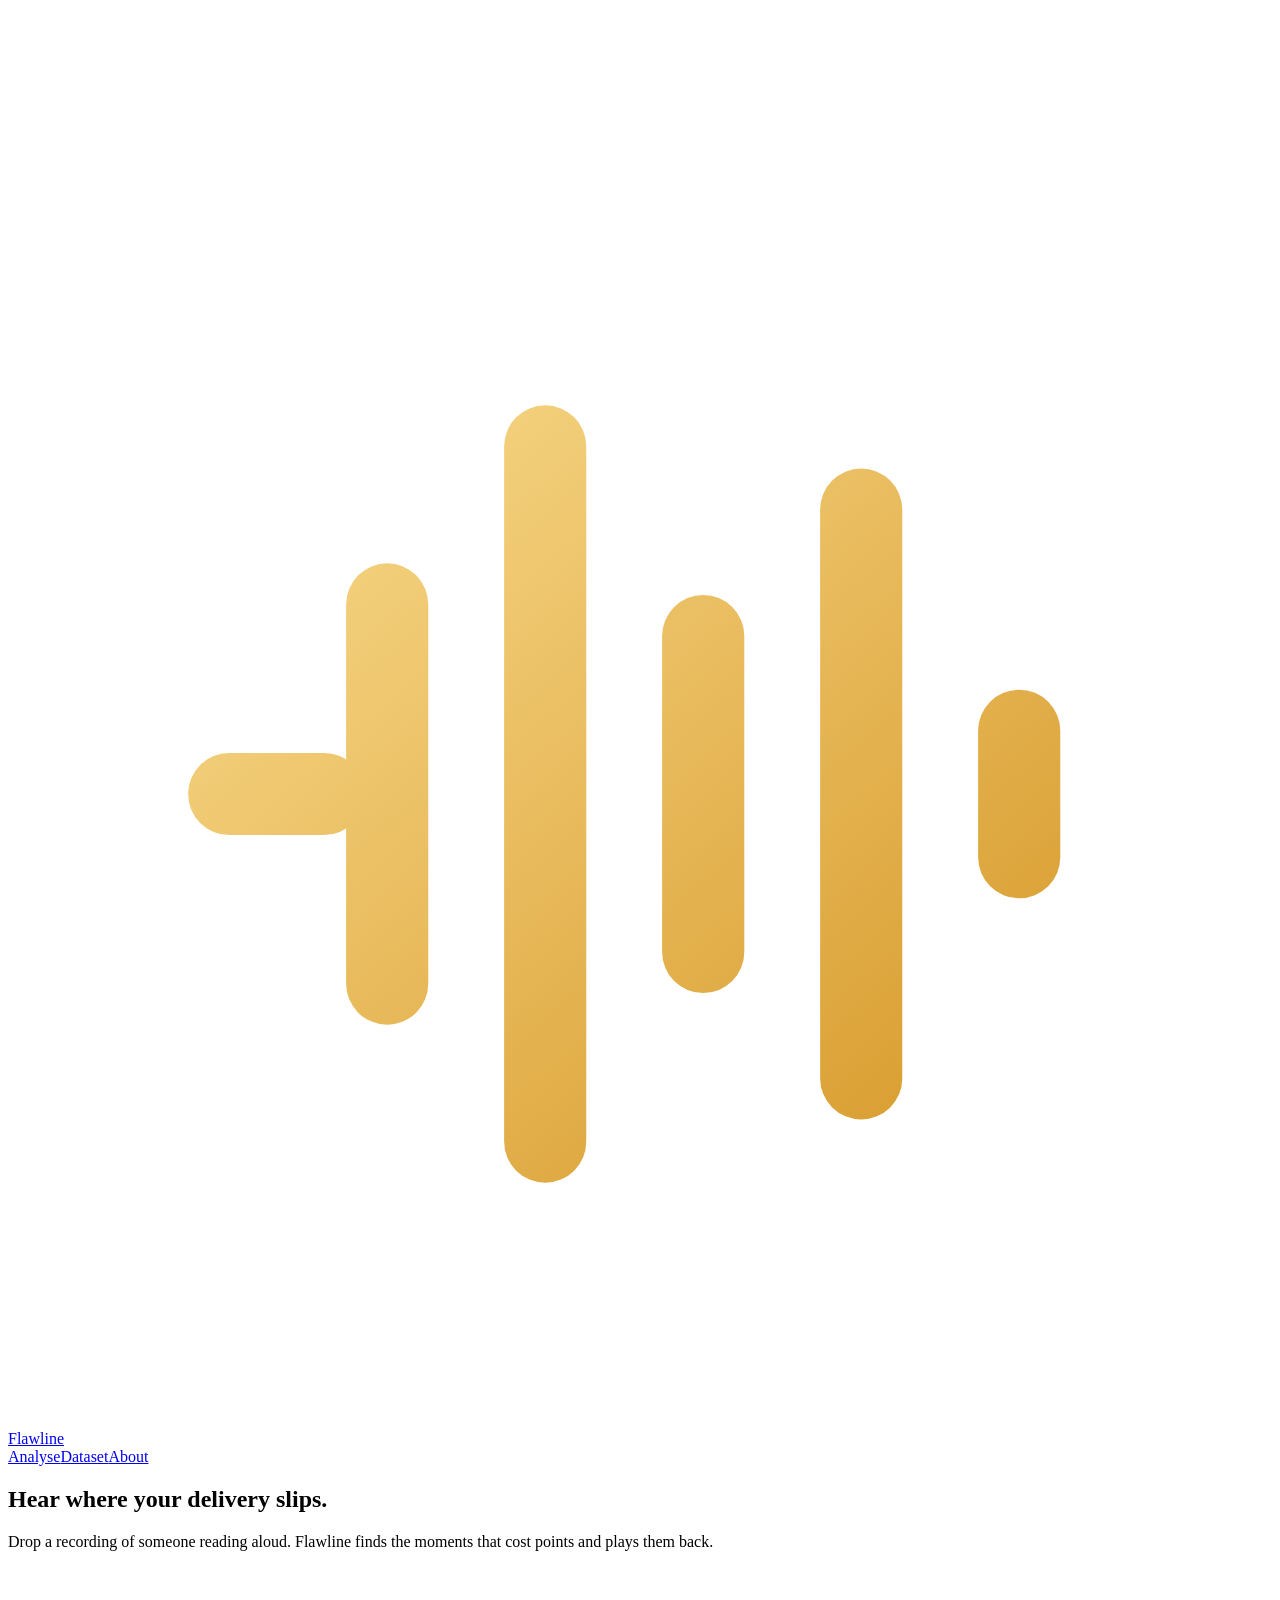
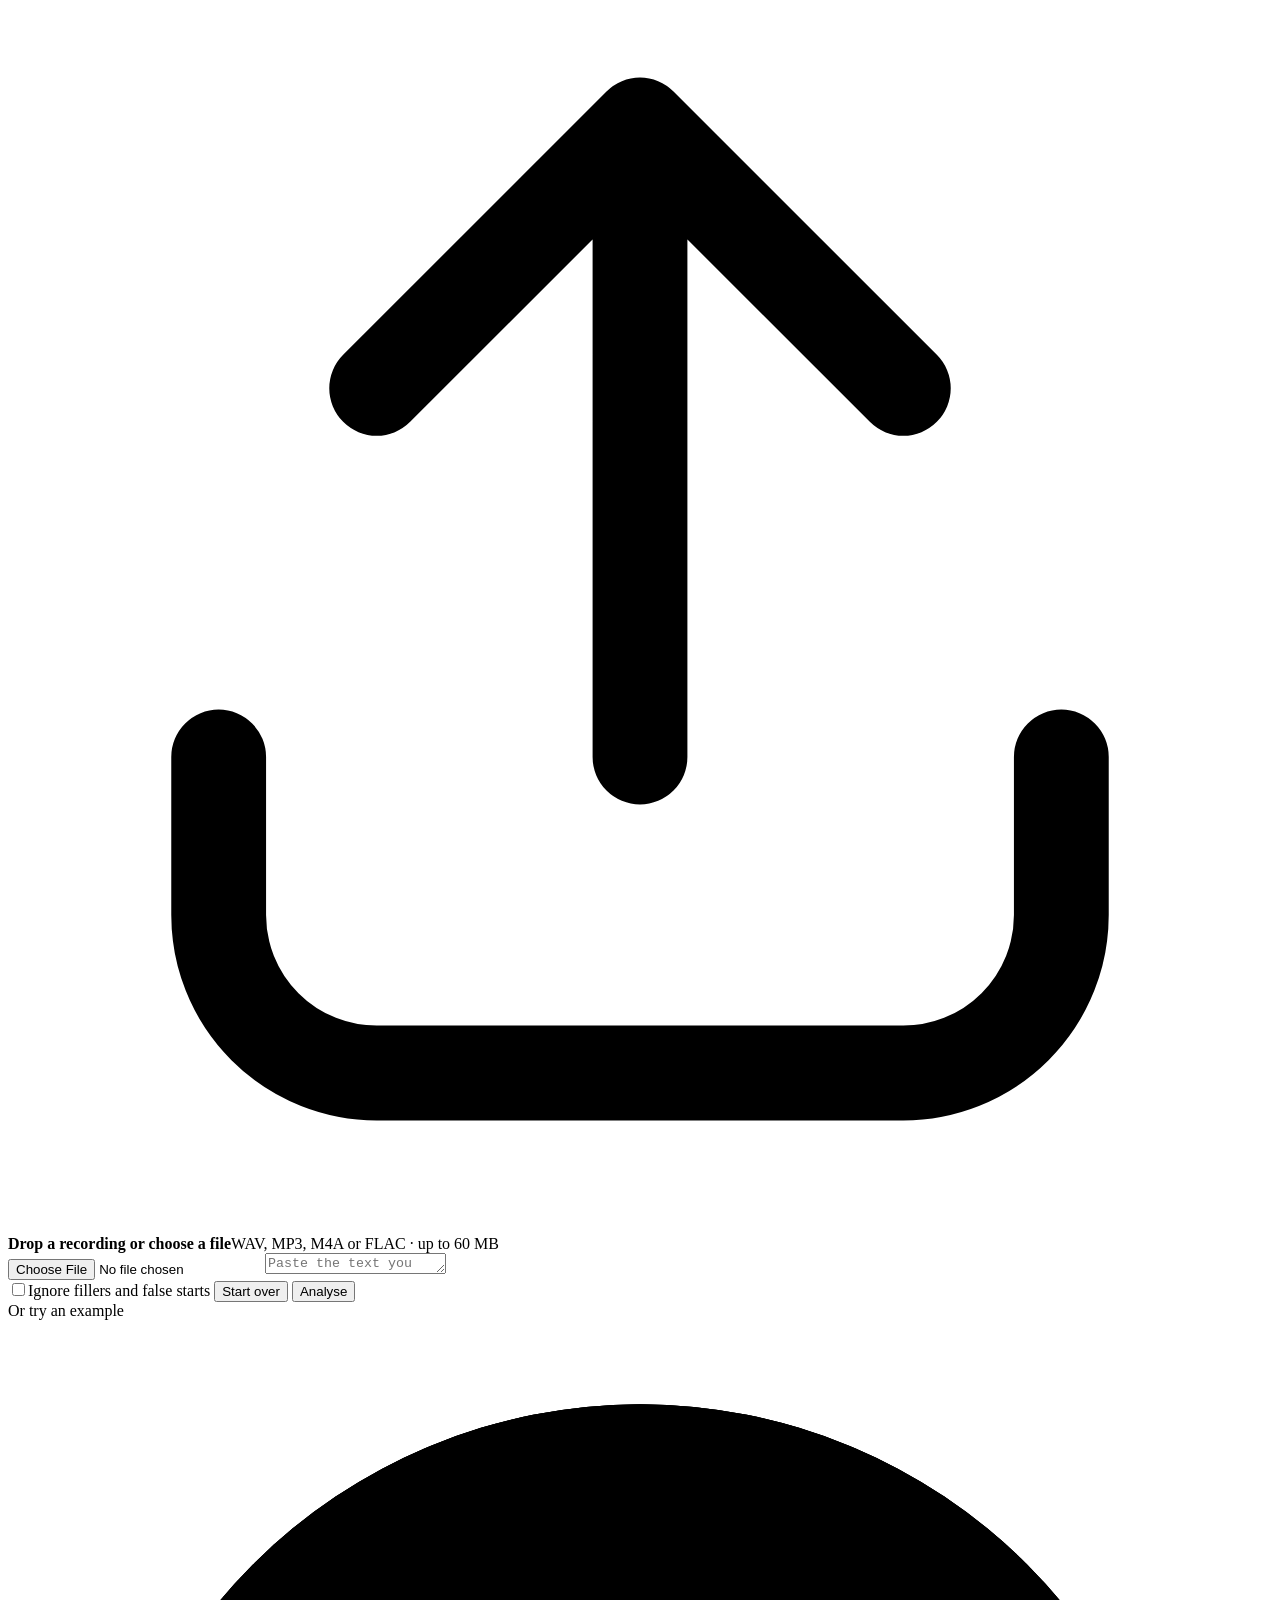
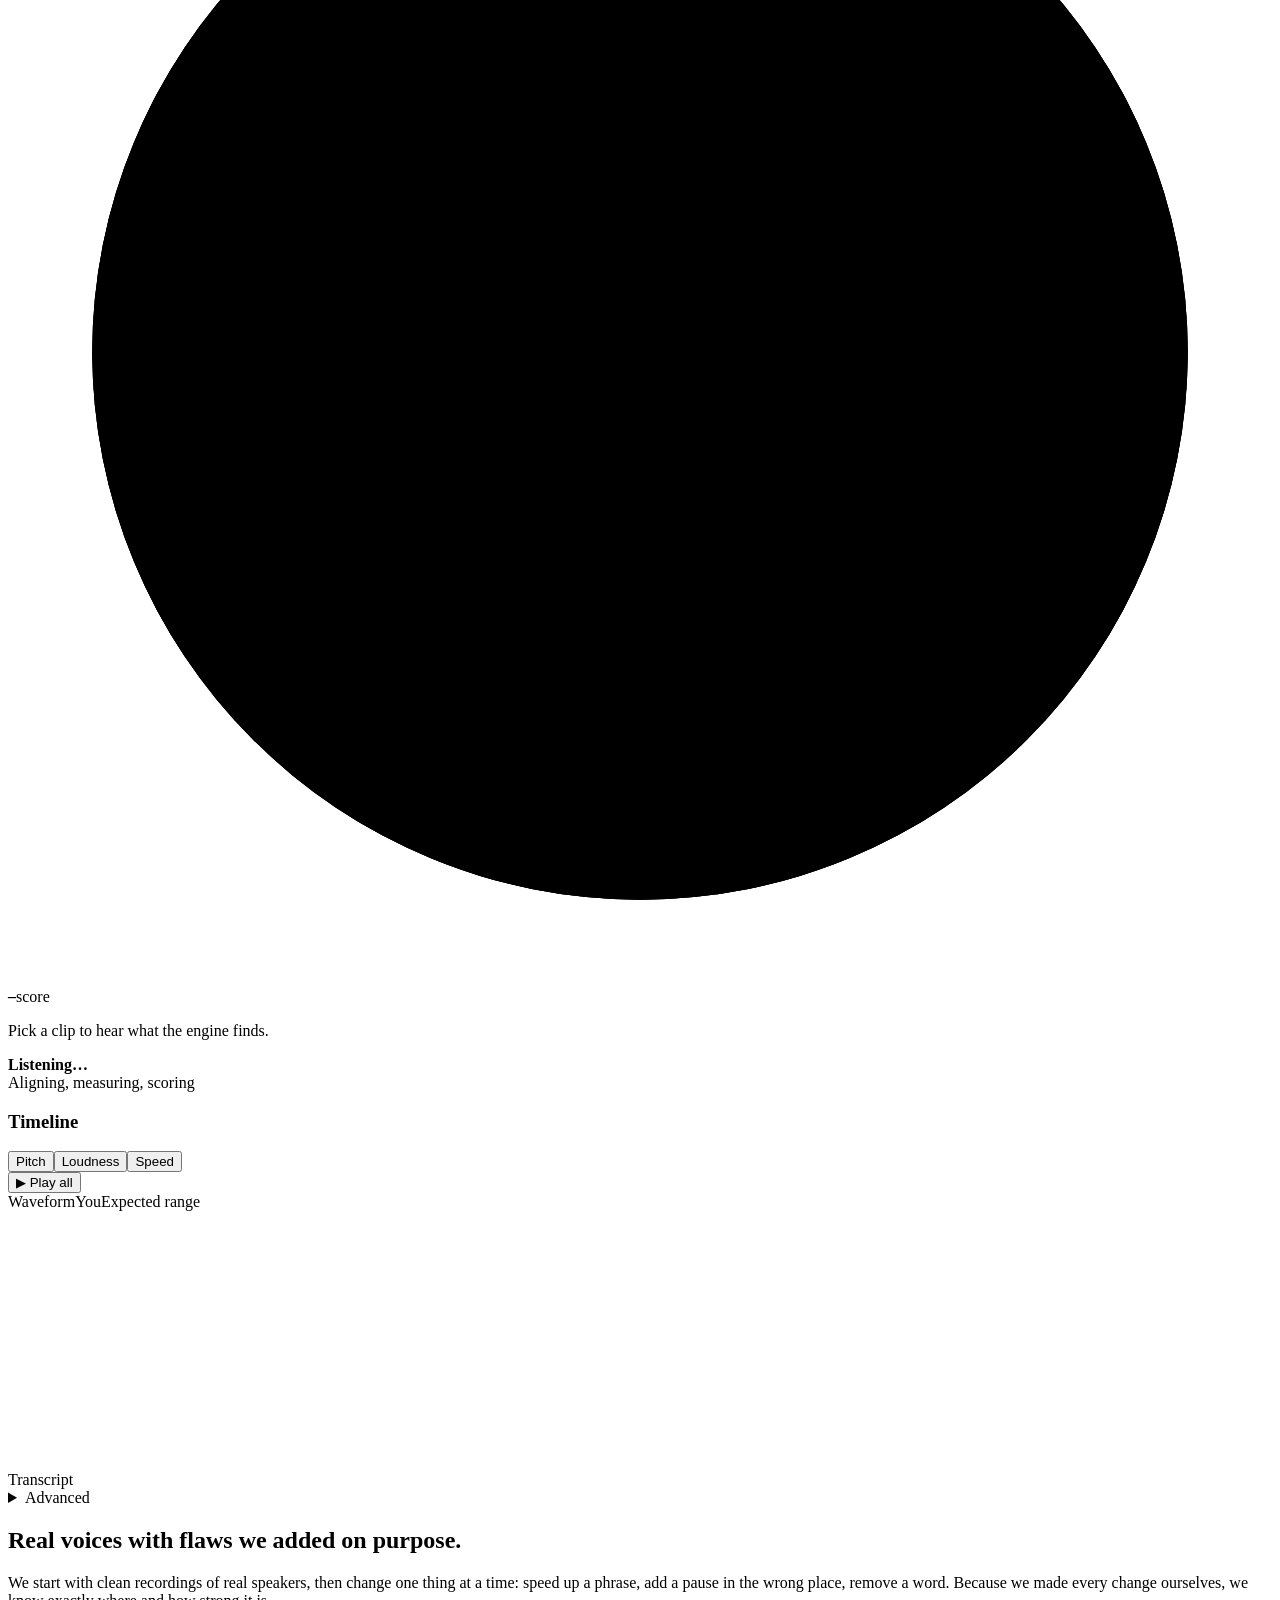
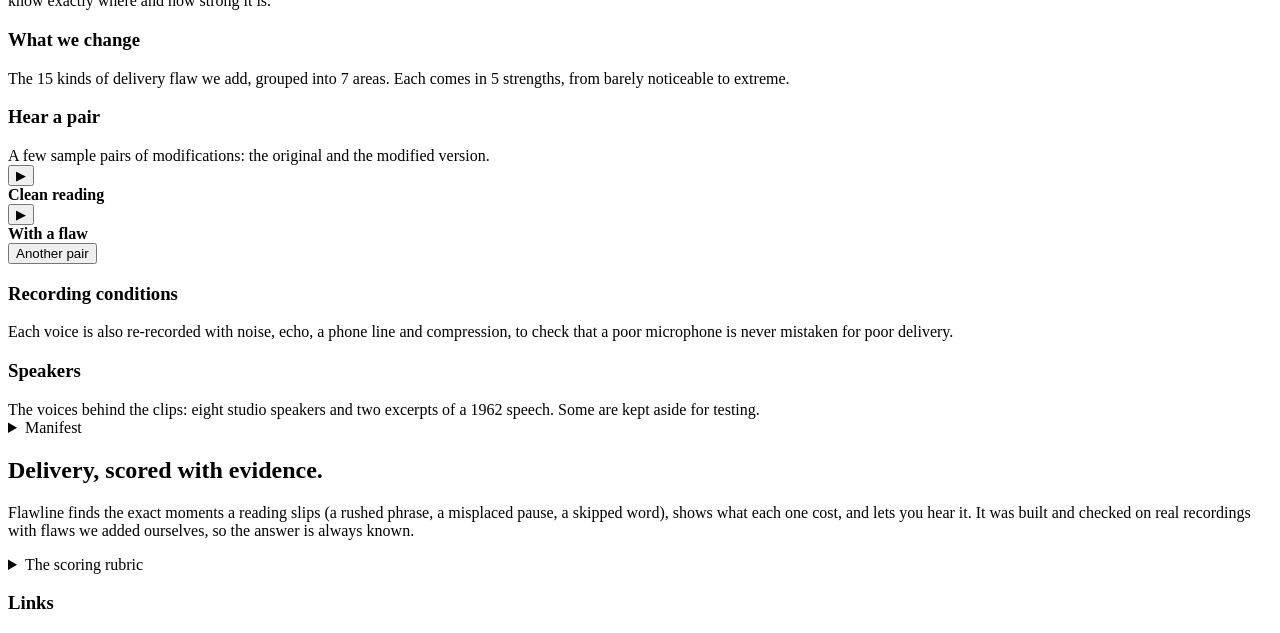
==== commit 0e35a8cc: "Home = upload + examples; clearer dataset copy; product-style About with rubric; reveal button to la" ====
--- a/app/static/index.html
+++ b/app/static/index.html
@@ -29,6 +29,7 @@
 <!-- ================= ANALYSE ================= -->
 <section class="page on" id="p-analyse">
   <div class="stack">
+    <div class="homehead home-only"><h1>Hear where your delivery slips.</h1><p>Drop a recording of someone reading aloud. Flawline finds the moments that cost points and plays them back.</p></div>
     <div class="panel input-strip" id="strip">
       <label class="drop" id="drop" tabindex="0">
         <svg viewBox="0 0 24 24" fill="none" stroke="currentColor" stroke-width="1.8" stroke-linecap="round" stroke-linejoin="round"><path d="M12 15V4M7 8l5-5 5 5M4 15v3a3 3 0 0 0 3 3h10a3 3 0 0 0 3-3v-3"/></svg>
@@ -38,12 +39,13 @@
       <textarea class="text-in" id="transcript" rows="1" placeholder="Paste the text you read (optional). Without it, the engine uses what it hears."></textarea>
       <div class="go">
         <label class="ignore" title="Fillers like “um” and false starts stay on the timeline but cost no points."><input type="checkbox" id="nofl"><span>Ignore fillers and false starts</span></label>
+        <button class="btn ghost res-only" id="again" type="button">Start over</button>
         <button class="btn gold" id="run">Analyse</button>
       </div>
     </div>
-    <div class="presets" id="presets"><span class="eyebrow preset-label">Try one</span></div>
+    <div class="presets home-only" id="presets"><span class="eyebrow preset-label">Or try an example</span></div>
 
-    <div class="panel verdict" id="verdict">
+    <div class="panel verdict res-only" id="verdict">
       <div class="gauge">
         <svg viewBox="0 0 120 120"><circle class="track" cx="60" cy="60" r="52"/><circle class="kept" id="kept" cx="60" cy="60" r="52" stroke-dasharray="326.7" stroke-dashoffset="326.7"/><circle class="lost" id="lostarc" cx="60" cy="60" r="52" stroke-dasharray="0 326.7" stroke-dashoffset="0"/></svg>
         <div class="num"><b id="score">–</b><span id="band">score</span></div>
@@ -53,12 +55,12 @@
       <div class="veil" id="veil1"><div class="eq"><i></i><i></i><i></i><i></i><i></i></div><div><b id="veil-t">Listening…</b><div class="dim" id="veil-s">Aligning, measuring, scoring</div></div></div>
     </div>
 
-    <div class="panel tl-card" id="tlcard">
+    <div class="panel tl-card res-only" id="tlcard">
       <div class="tl-head">
         <h3>Timeline</h3>
         <div class="seg" id="lanesel" role="group" aria-label="What the second lane shows"><button data-k="pitch" class="on">Pitch</button><button data-k="level">Loudness</button><button data-k="rate">Speed</button></div>
         <button class="btn sm" id="playall">▶ Play all</button>
-        <button class="btn sm" id="reveal" hidden>Reveal what was injected</button>
+        <button class="btn sm labonly" id="reveal" hidden>Reveal what was injected</button>
         <div class="legend"><span data-tip="The shape of your recording over time. Taller means louder."><i style="background:var(--data)"></i>Waveform</span><span data-tip="Your own voice: how high or low it goes, how loud it is, or how fast you speak, depending on the lane chosen."><i style="background:var(--blue)"></i>You</span><span data-tip="Where your own delivery normally sits. Leaving the grey band is not a mistake by itself; the numbered moments below are what cost points."><i class="band"></i>Expected range</span><span id="lg-ref" data-tip="The same words from your reference reading, lined up with yours." hidden><i class="ref"></i>Reference</span></div>
       </div>
       <div class="canvas-wrap"><canvas id="tl" width="1200" height="256" aria-label="Waveform and a second lane, with numbered flagged moments. Click a number to select and play it."></canvas><div class="tip" id="tip"></div></div>
@@ -66,10 +68,10 @@
       <div class="veil" id="veil2"><div class="eq"><i></i><i></i><i></i><i></i><i></i></div></div>
     </div>
 
-    <div class="panel flaw" id="flaw"></div>
-    <div class="panel transcript" id="trpanel"><div class="eyebrow">Transcript</div><div class="words" id="words"></div></div>
+    <div class="panel flaw res-only" id="flaw"></div>
+    <div class="panel transcript res-only" id="trpanel"><div class="eyebrow">Transcript</div><div class="words" id="words"></div></div>
 
-    <details class="panel adv" id="adv">
+    <details class="panel adv res-only" id="adv">
       <summary>Advanced</summary>
       <div class="adv-body">
         <div class="field"><span class="lab">Reference reading (optional)</span>
@@ -96,19 +98,19 @@
 <!-- ================= DATASET ================= -->
 <section class="page" id="p-dataset">
   <div class="stack">
-    <div class="hero"><h1>Real voices, controlled flaws, known truth.</h1>
-      <p>We start from clean recordings of real speakers, then change one thing at a time: a rushed phrase, a misplaced pause, a skipped word. Because we made each change, we know exactly where it is.</p></div>
+    <div class="hero"><h1>Real voices with flaws we added on purpose.</h1>
+      <p>We start with clean recordings of real speakers, then change one thing at a time: speed up a phrase, add a pause in the wrong place, remove a word. Because we made every change ourselves, we know exactly where and how strong it is.</p></div>
     <div class="tiles" id="tiles"></div>
     <div class="cols2">
-      <div class="panel card"><h3>What we change</h3><div class="sub">Fifteen kinds of delivery flaw, in seven areas, each at five strengths from barely there to egregious.</div><div class="catlist" id="catlist"></div></div>
-      <div class="panel card"><h3>Hear a pair</h3><div class="sub" id="pair-sub">The same reading, clean and with one flaw.</div>
+      <div class="panel card"><h3>What we change</h3><div class="sub">The 15 kinds of delivery flaw we add, grouped into 7 areas. Each comes in 5 strengths, from barely noticeable to extreme.</div><div class="catlist" id="catlist"></div></div>
+      <div class="panel card"><h3>Hear a pair</h3><div class="sub" id="pair-sub">A few sample pairs of modifications: the original and the modified version.</div>
         <div class="pair"><div class="pairrow"><button class="play" id="pc" aria-label="Play the clean reading">▶</button><div><b>Clean reading</b><span id="pc-s"></span></div></div>
           <div class="pairrow fl"><button class="play" id="pf" aria-label="Play the flawed reading">▶</button><div><b id="pf-t">With a flaw</b><span id="pf-s"></span></div></div>
           <div style="display:flex;align-items:center;gap:12px"><button class="btn sm" id="pnext">Another pair</button><span class="dimmer" id="pn" style="font-size:12.5px"></span></div></div></div>
     </div>
     <div class="cols2b">
-      <div class="panel card"><h3>Recording conditions</h3><div class="sub">Every voice also appears in rougher recordings, to check that a bad microphone is not mistaken for bad delivery.</div><div class="hbars" id="conds"></div></div>
-      <div class="panel card"><h3>Speakers</h3><div class="sub">Eight studio voices and two excerpts of a 1962 speech.</div><div class="spk" id="spk"></div></div>
+      <div class="panel card"><h3>Recording conditions</h3><div class="sub">Each voice is also re-recorded with noise, echo, a phone line and compression, to check that a poor microphone is never mistaken for poor delivery.</div><div class="hbars" id="conds"></div></div>
+      <div class="panel card"><h3>Speakers</h3><div class="sub">The voices behind the clips: eight studio speakers and two excerpts of a 1962 speech. Some are kept aside for testing.</div><div class="spk" id="spk"></div></div>
     </div>
     <div class="panel gates" id="gates"></div>
     <details class="panel adv"><summary>Manifest</summary><div class="adv-body"><input type="search" id="mf-q" placeholder="Filter by clip, speaker, flaw or split"><div class="scroll-x"><table class="t" id="mf"></table></div>
@@ -119,12 +121,11 @@
 <!-- ================= ABOUT ================= -->
 <section class="page" id="p-about">
   <div class="stack">
-    <div class="hero"><h1>Spoken delivery, measured against a known truth.</h1>
-      <p>Flawline injects controlled flaws into real recordings, then asks an engine to find them blind: where each one is, what it is, and what it costs. Because the truth is known, every number below can be checked.</p></div>
+    <div class="hero"><h1>Delivery, scored with evidence.</h1>
+      <p>Flawline finds the exact moments a reading slips (a rushed phrase, a misplaced pause, a skipped word), shows what each one cost, and lets you hear it. It was built and checked on real recordings with flaws we added ourselves, so the answer is always known.</p></div>
     <div class="big3" id="big3"></div>
-    <div class="panel gloss" id="gloss"></div>
-    <details class="panel adv"><summary>Full results</summary><div class="adv-body"><div id="ev"></div><div id="acc"></div></div></details>
-    <div class="panel card" id="lim"></div>
+    <div class="panel card" id="how"></div>
+    <details class="panel adv" id="rubric"><summary>The scoring rubric</summary><div class="adv-body" id="rub-body"></div></details>
     <div class="panel card"><h3>Links</h3><div class="links" id="links" style="margin-top:12px"></div></div>
   </div>
 </section>
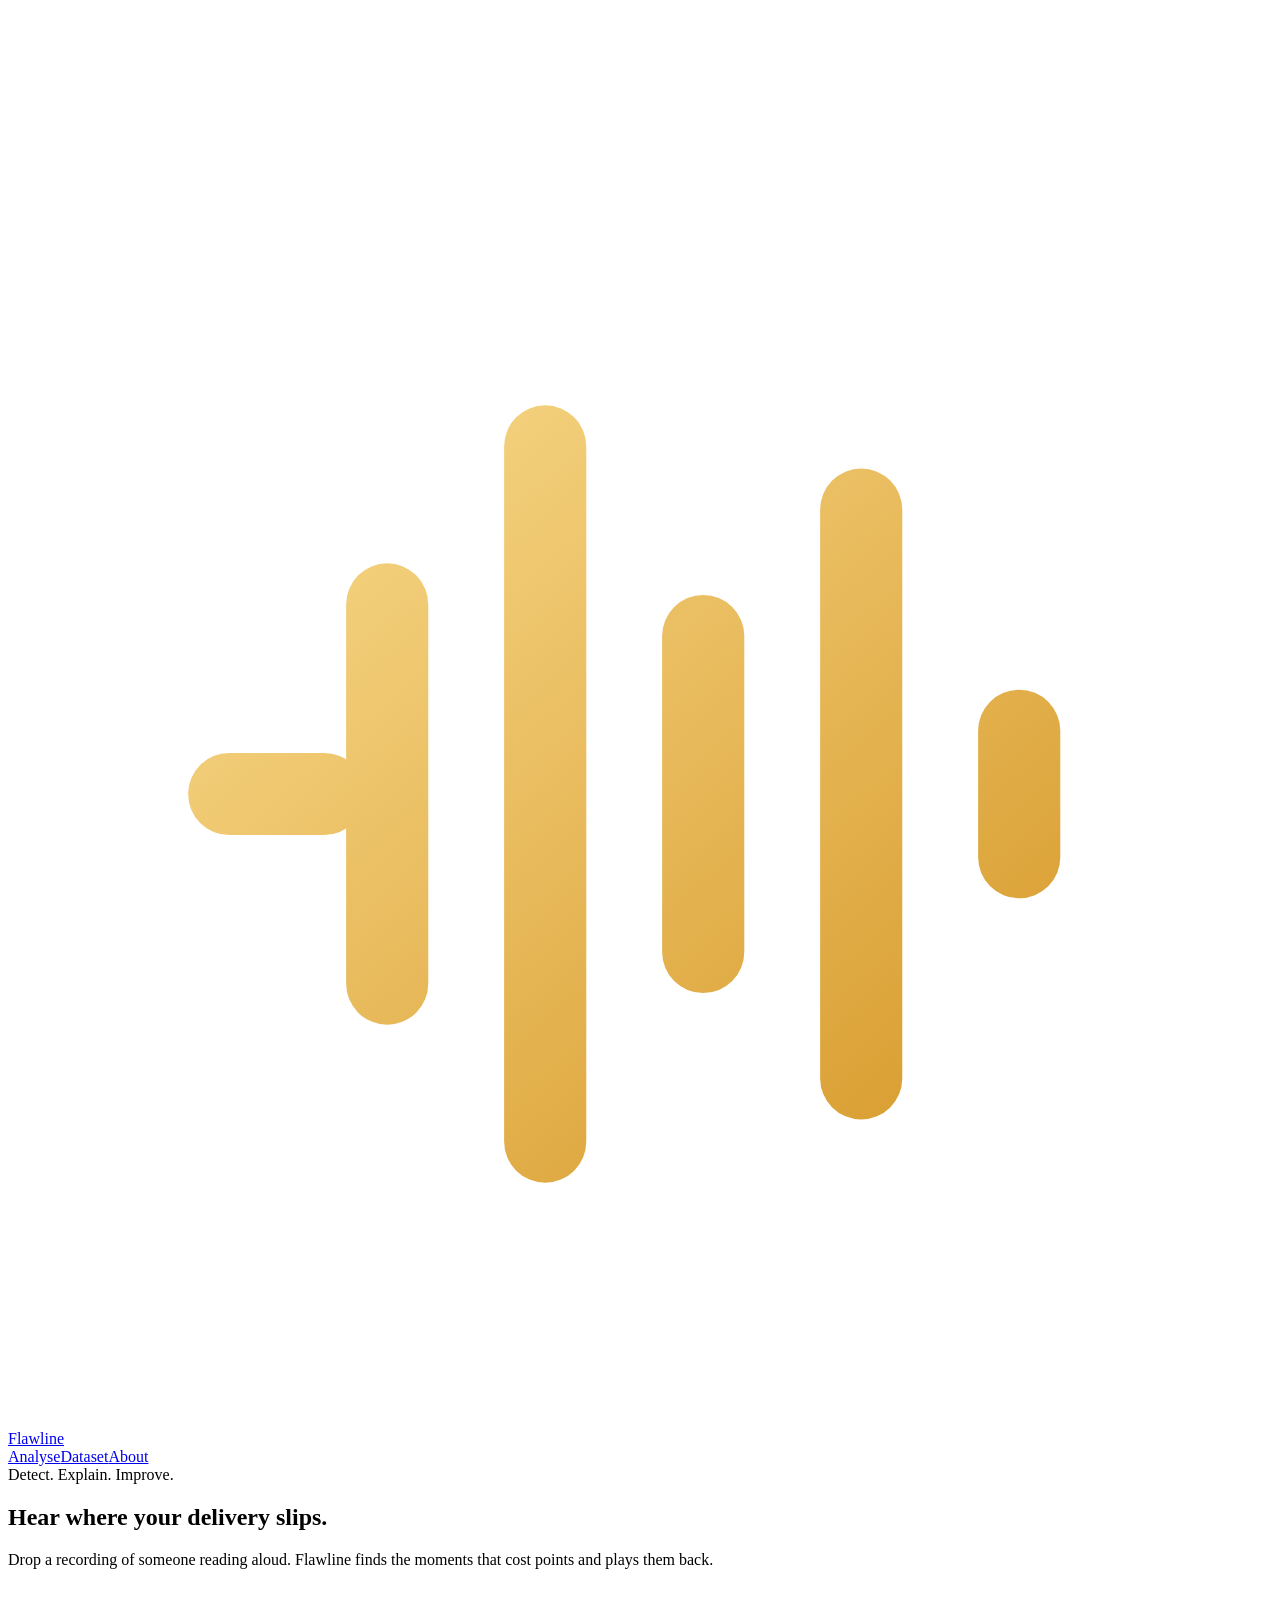
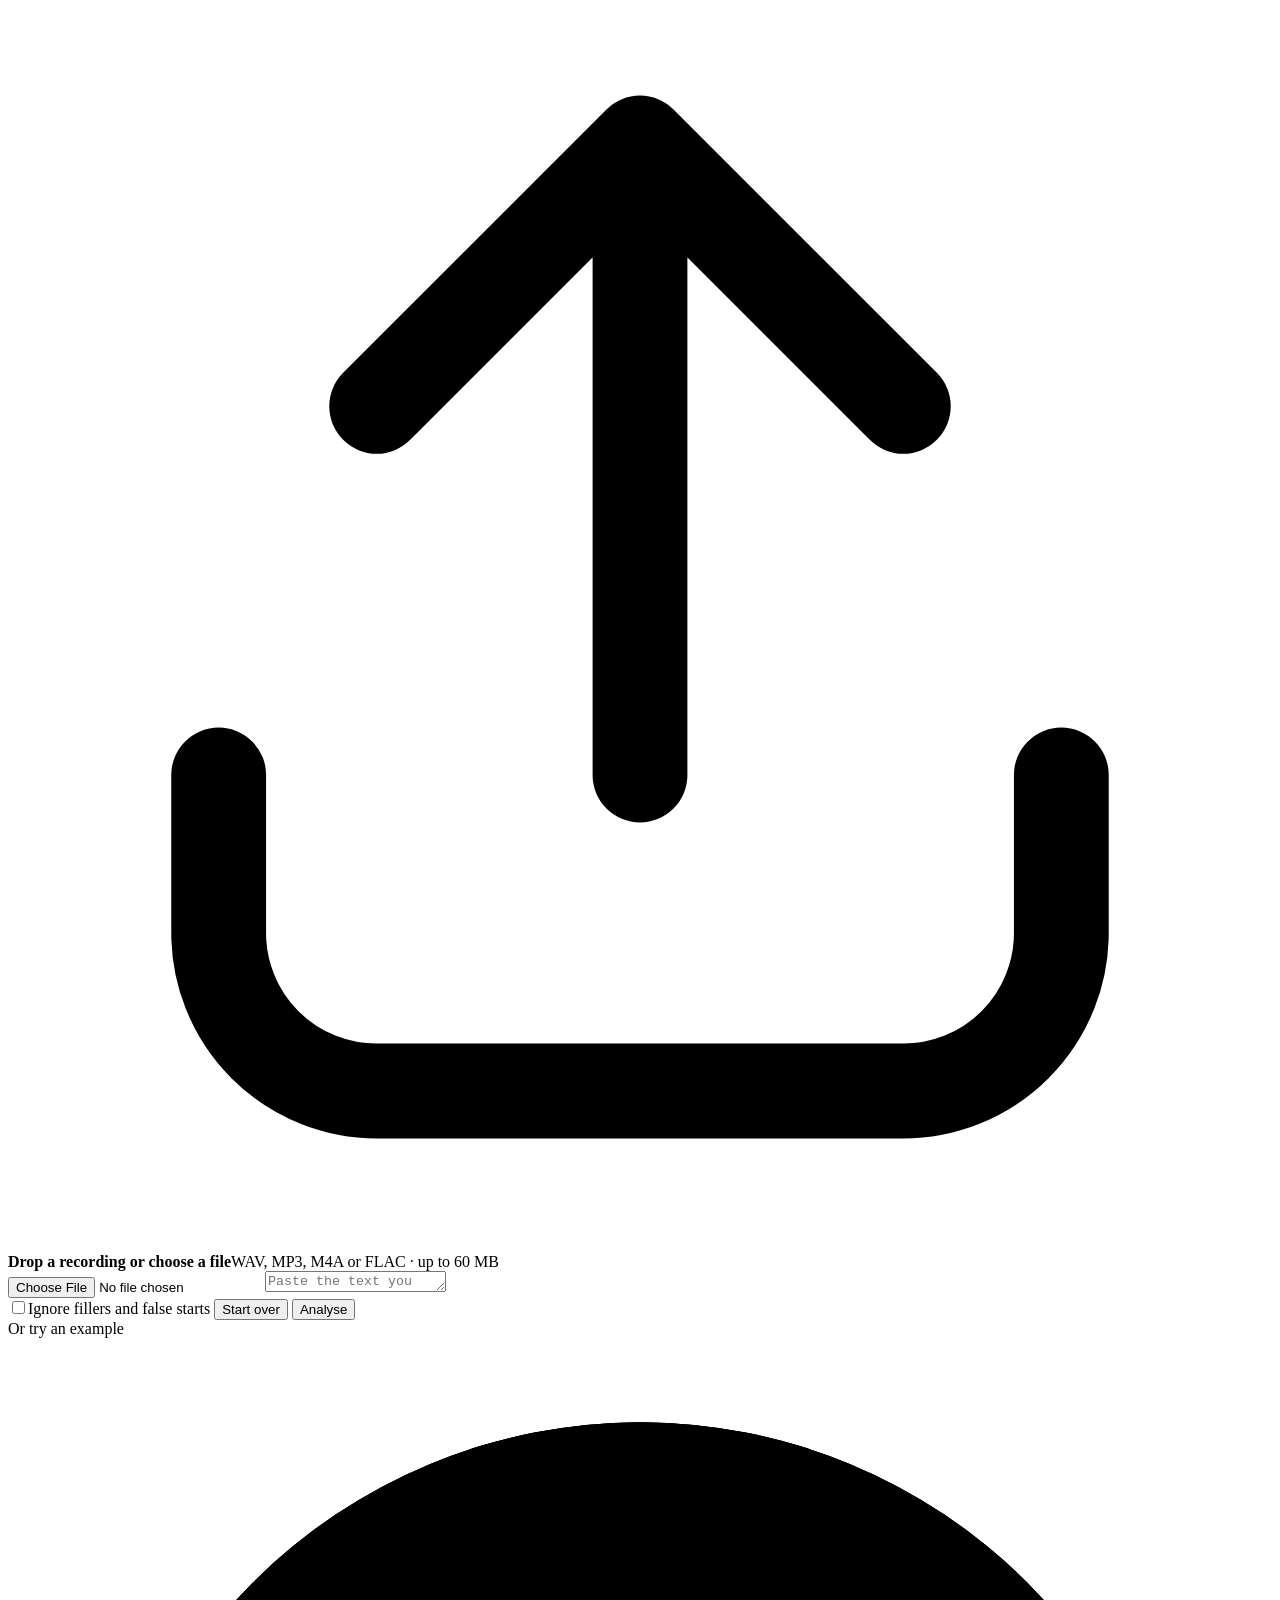
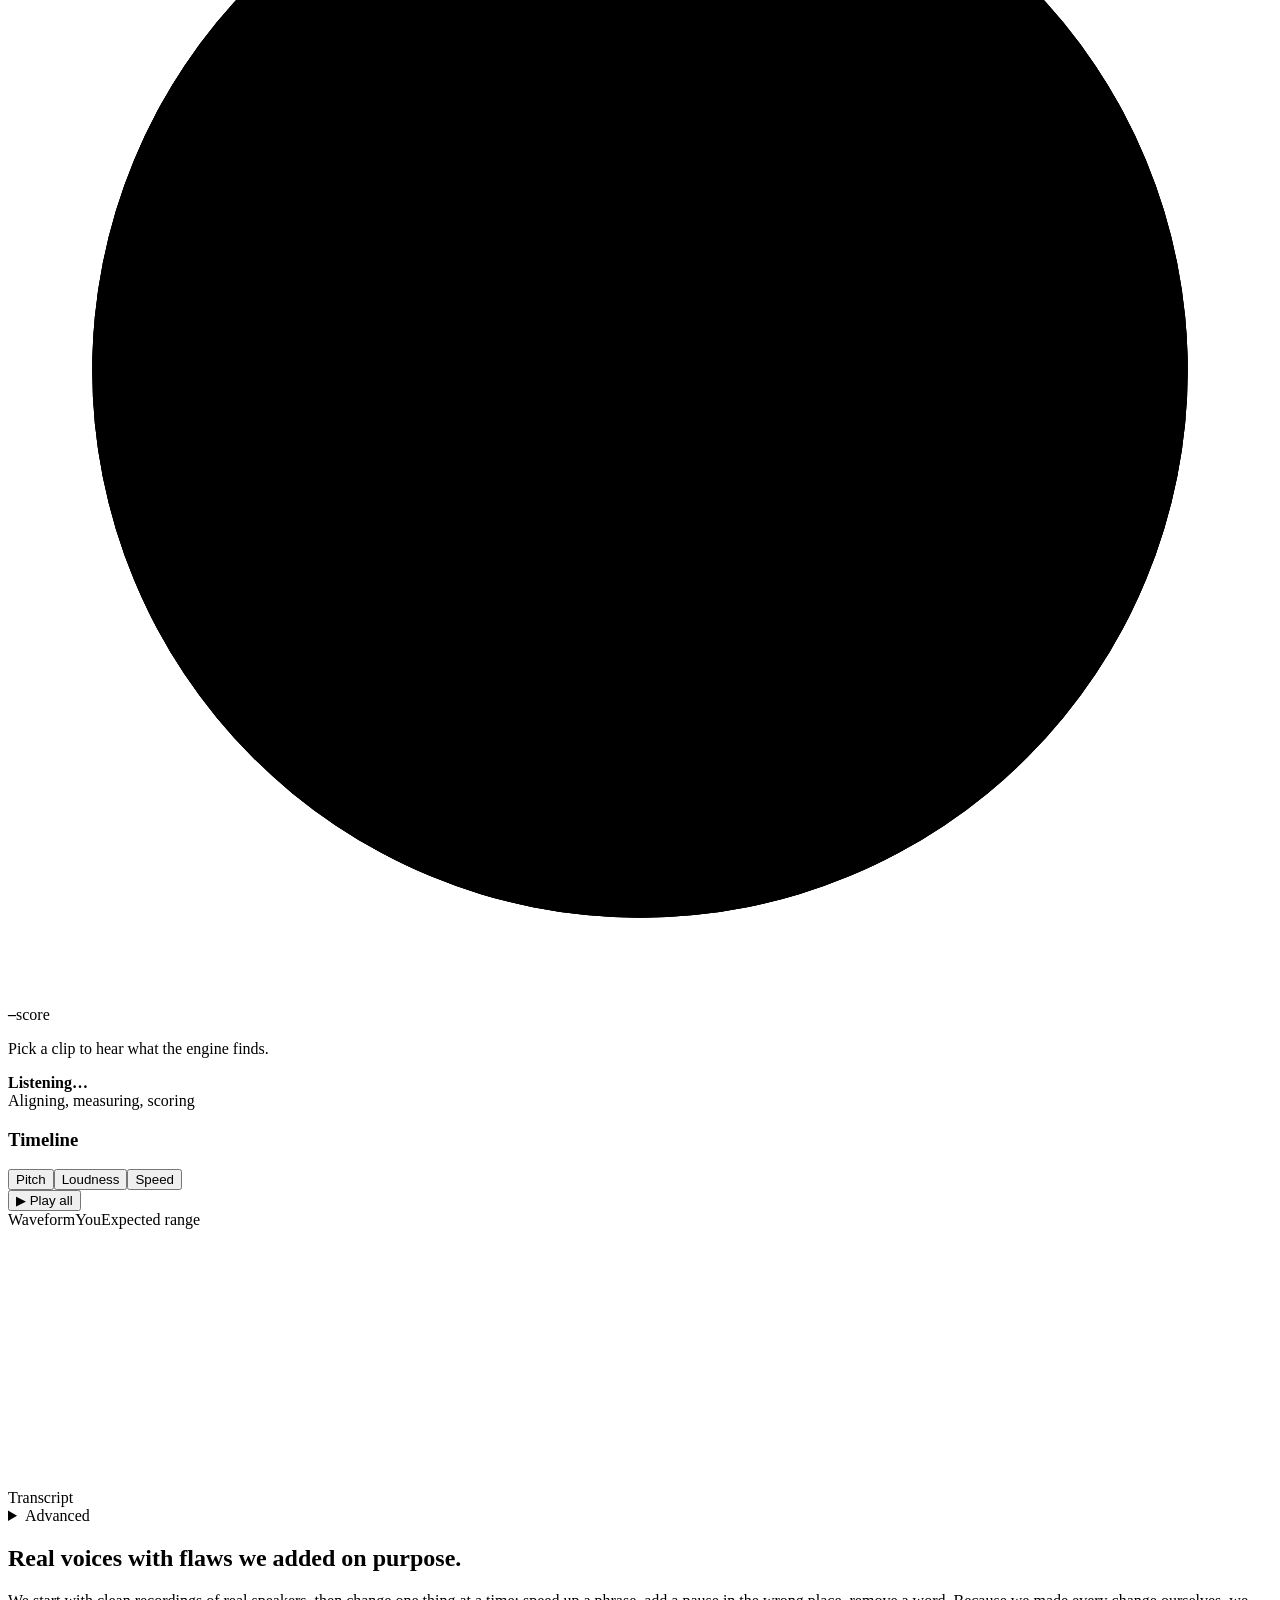
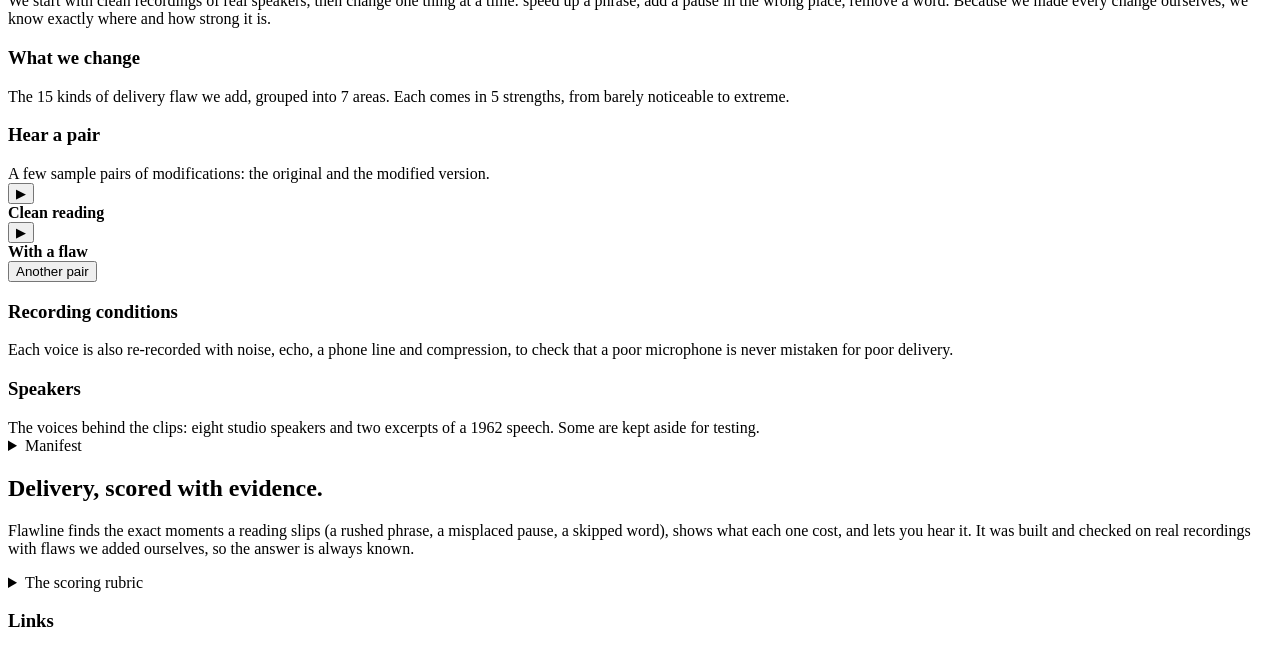
==== commit bd511e4e: "B1: product name and tagline in one place (app/brand.json) read by the front end and README" ====
--- a/app/static/index.html
+++ b/app/static/index.html
@@ -3,7 +3,7 @@
 <head>
 <meta charset="utf-8">
 <meta name="viewport" content="width=device-width, initial-scale=1">
-<title>Flawline</title>
+<title data-brand>Flawline</title>
 <link rel="icon" href="/static/favicon.svg" type="image/svg+xml">
 <link rel="preconnect" href="https://fonts.googleapis.com">
 <link rel="preconnect" href="https://fonts.gstatic.com" crossorigin>
@@ -13,11 +13,11 @@
 <body>
 <canvas id="room" aria-hidden="true"></canvas>
 <header class="top">
-  <a class="brand" href="#analyse" aria-label="Flawline home">
+  <a class="brand" href="#analyse" aria-label="Home">
     <svg class="logo-sweep" viewBox="0 0 40 40" aria-hidden="true"><defs><linearGradient id="lg" x1="0" y1="0" x2="1" y2="1"><stop offset="0" stop-color="#f8d98a"/><stop offset="1" stop-color="#d79a2b"/></linearGradient></defs>
       <rect x="1" y="1" width="38" height="38" rx="11" fill="rgba(255,255,255,.06)" stroke="rgba(255,255,255,.14)"/>
       <path d="M7 20h3M12 14v12M17 9v22M22 15v10M27 11v18M32 18v4" stroke="url(#lg)" stroke-width="2.6" stroke-linecap="round"/></svg>
-    <span>Flawline</span>
+    <span data-brand>Flawline</span>
   </a>
   <nav class="nav" id="nav" aria-label="Pages"><span class="pill" id="navpill"></span>
     <a data-page="analyse" href="#analyse">Analyse</a><a data-page="dataset" href="#dataset">Dataset</a><a data-page="about" href="#about">About</a>
@@ -29,7 +29,7 @@
 <!-- ================= ANALYSE ================= -->
 <section class="page on" id="p-analyse">
   <div class="stack">
-    <div class="homehead home-only"><h1>Hear where your delivery slips.</h1><p>Drop a recording of someone reading aloud. Flawline finds the moments that cost points and plays them back.</p></div>
+    <div class="homehead home-only"><div class="eyebrow" data-tagline>Detect. Explain. Improve.</div><h1>Hear where your delivery slips.</h1><p>Drop a recording of someone reading aloud. <span data-brand>Flawline</span> finds the moments that cost points and plays them back.</p></div>
     <div class="panel input-strip" id="strip">
       <label class="drop" id="drop" tabindex="0">
         <svg viewBox="0 0 24 24" fill="none" stroke="currentColor" stroke-width="1.8" stroke-linecap="round" stroke-linejoin="round"><path d="M12 15V4M7 8l5-5 5 5M4 15v3a3 3 0 0 0 3 3h10a3 3 0 0 0 3-3v-3"/></svg>
@@ -122,7 +122,7 @@
 <section class="page" id="p-about">
   <div class="stack">
     <div class="hero"><h1>Delivery, scored with evidence.</h1>
-      <p>Flawline finds the exact moments a reading slips (a rushed phrase, a misplaced pause, a skipped word), shows what each one cost, and lets you hear it. It was built and checked on real recordings with flaws we added ourselves, so the answer is always known.</p></div>
+      <p><span data-brand>Flawline</span> finds the exact moments a reading slips (a rushed phrase, a misplaced pause, a skipped word), shows what each one cost, and lets you hear it. It was built and checked on real recordings with flaws we added ourselves, so the answer is always known.</p></div>
     <div class="big3" id="big3"></div>
     <div class="panel card" id="how"></div>
     <details class="panel adv" id="rubric"><summary>The scoring rubric</summary><div class="adv-body" id="rub-body"></div></details>
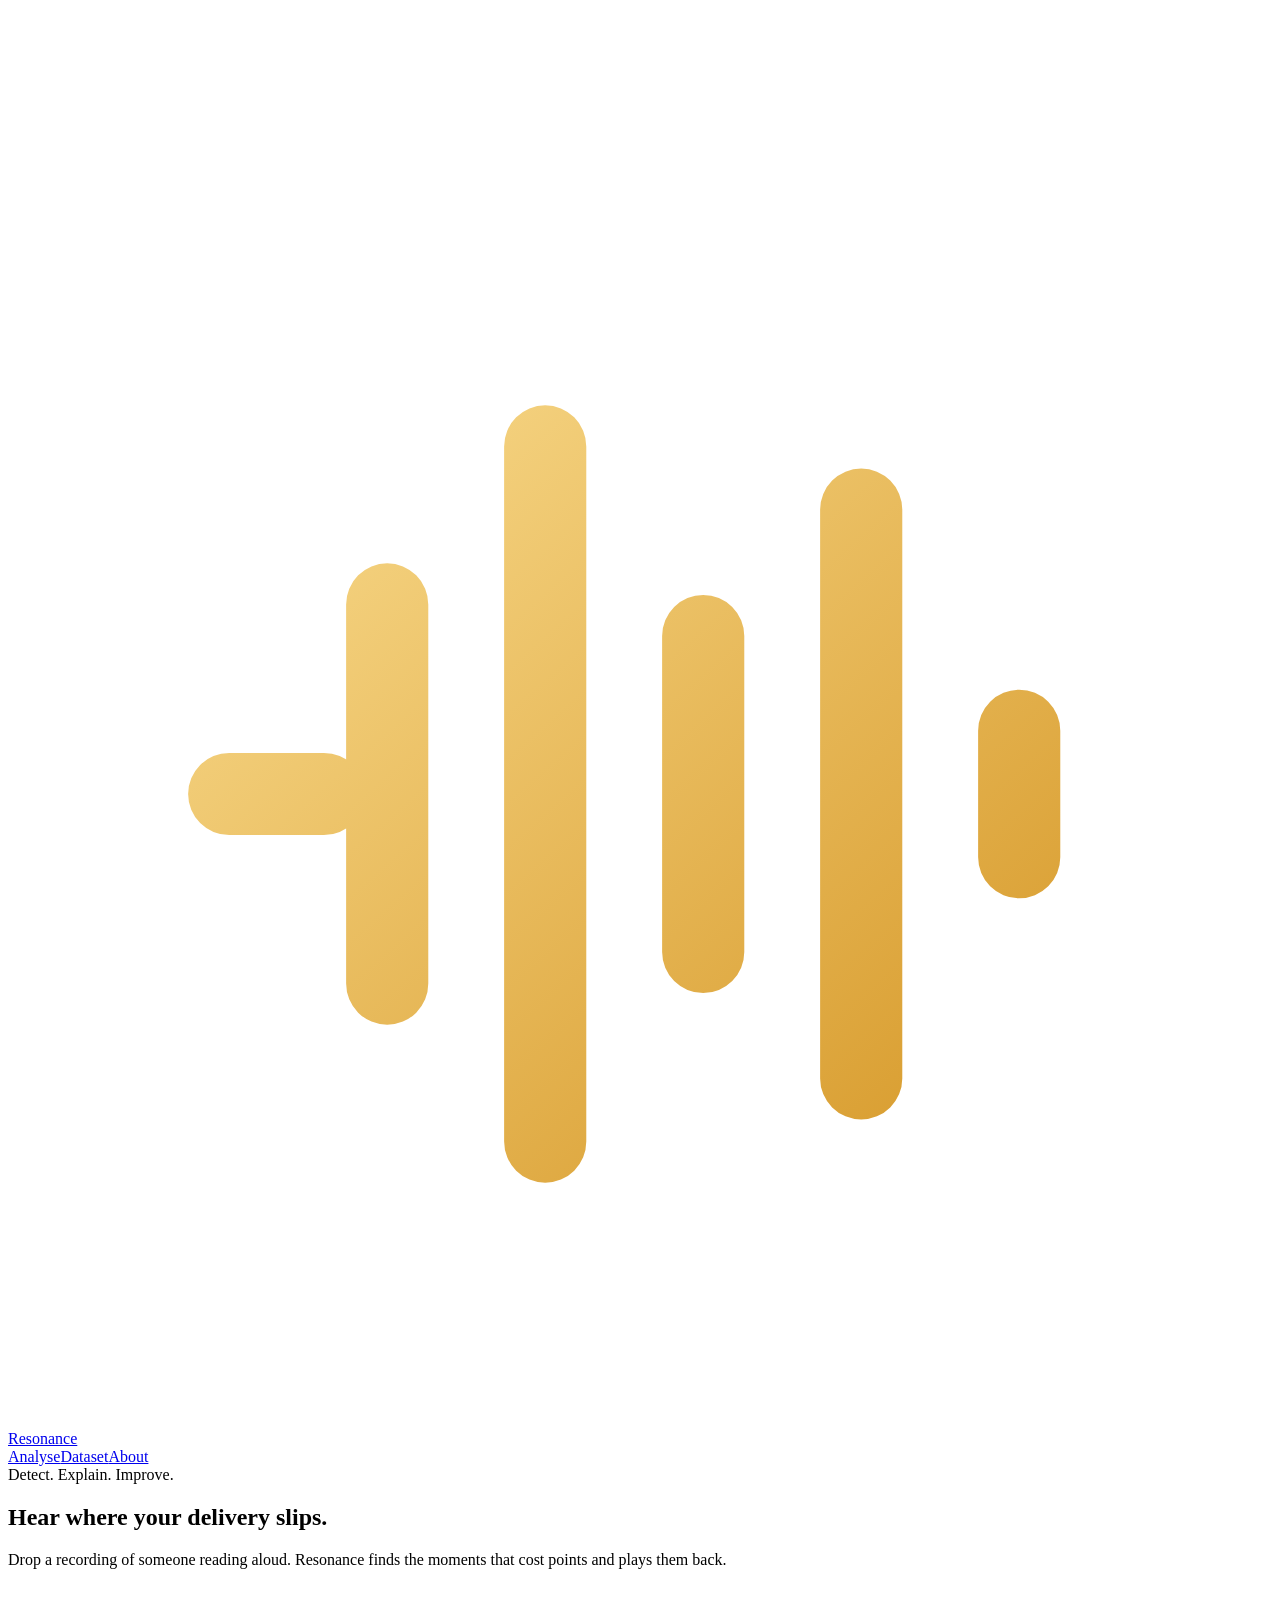
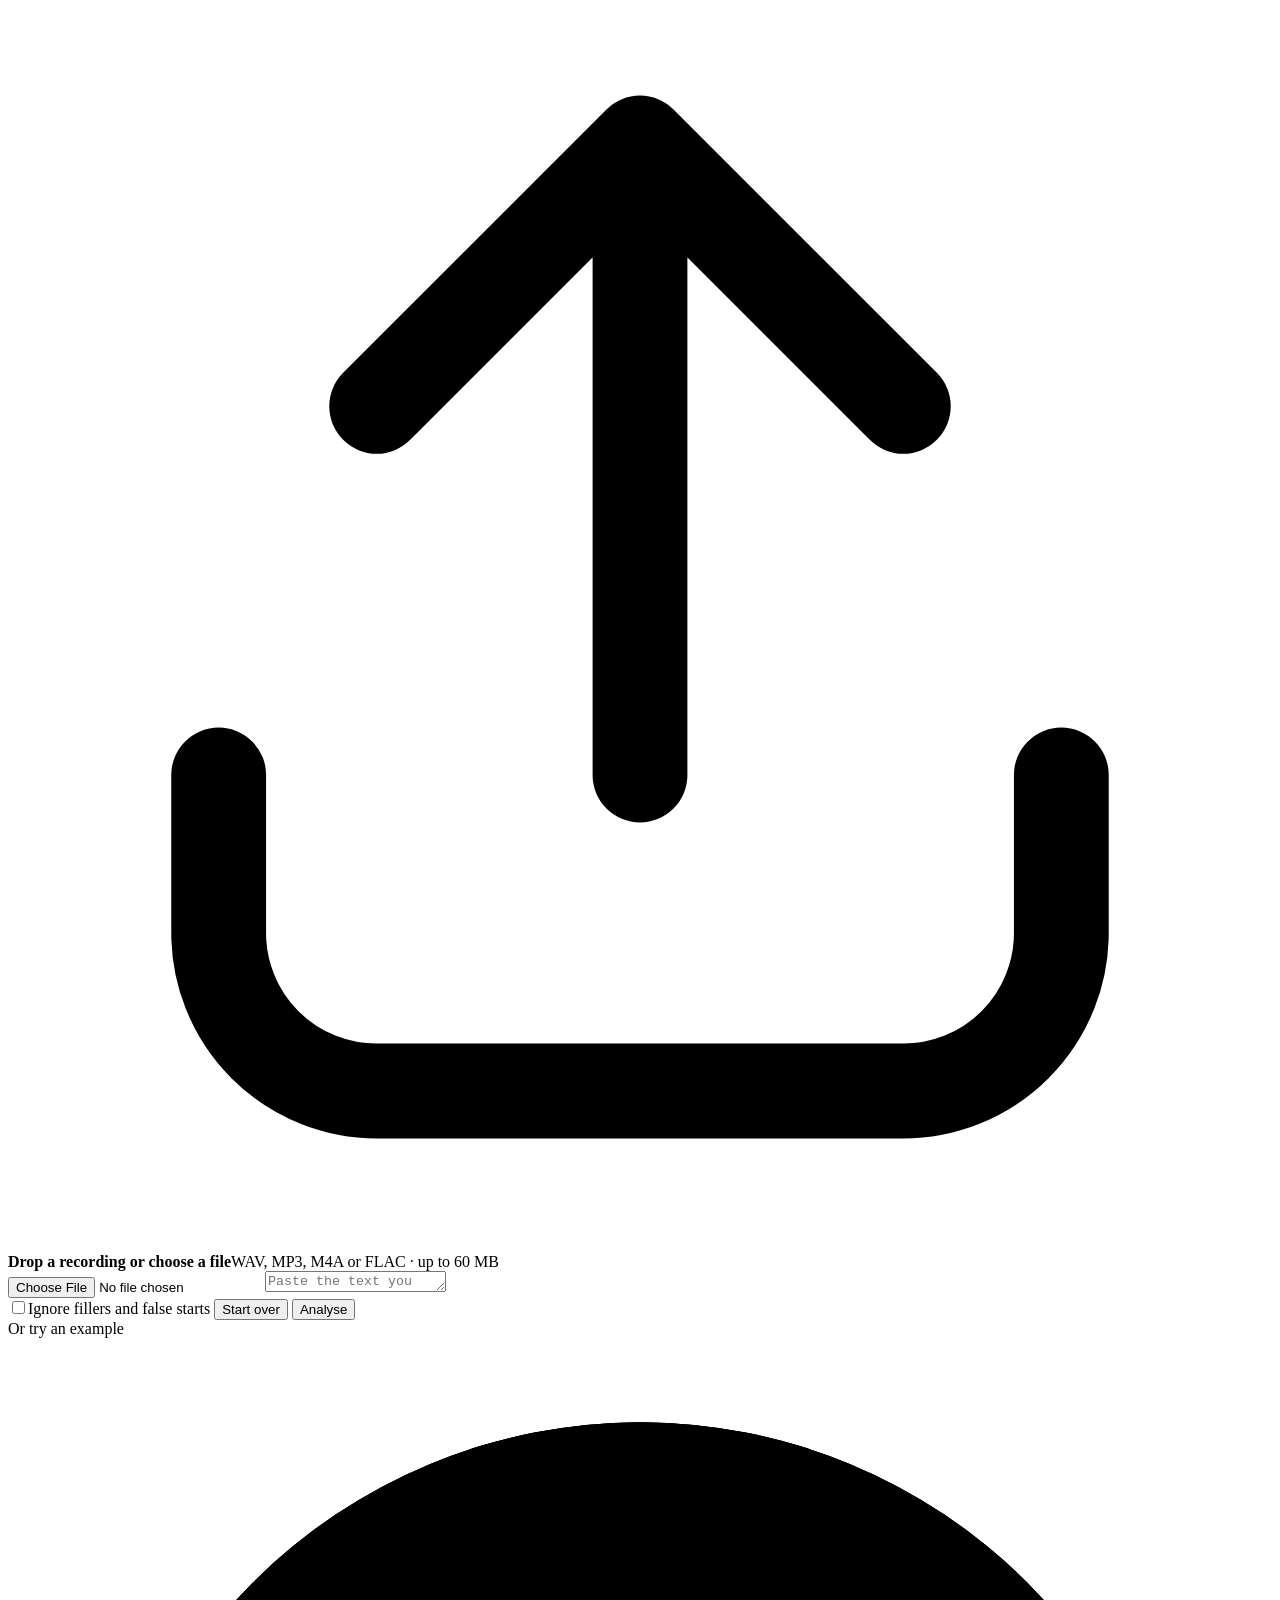
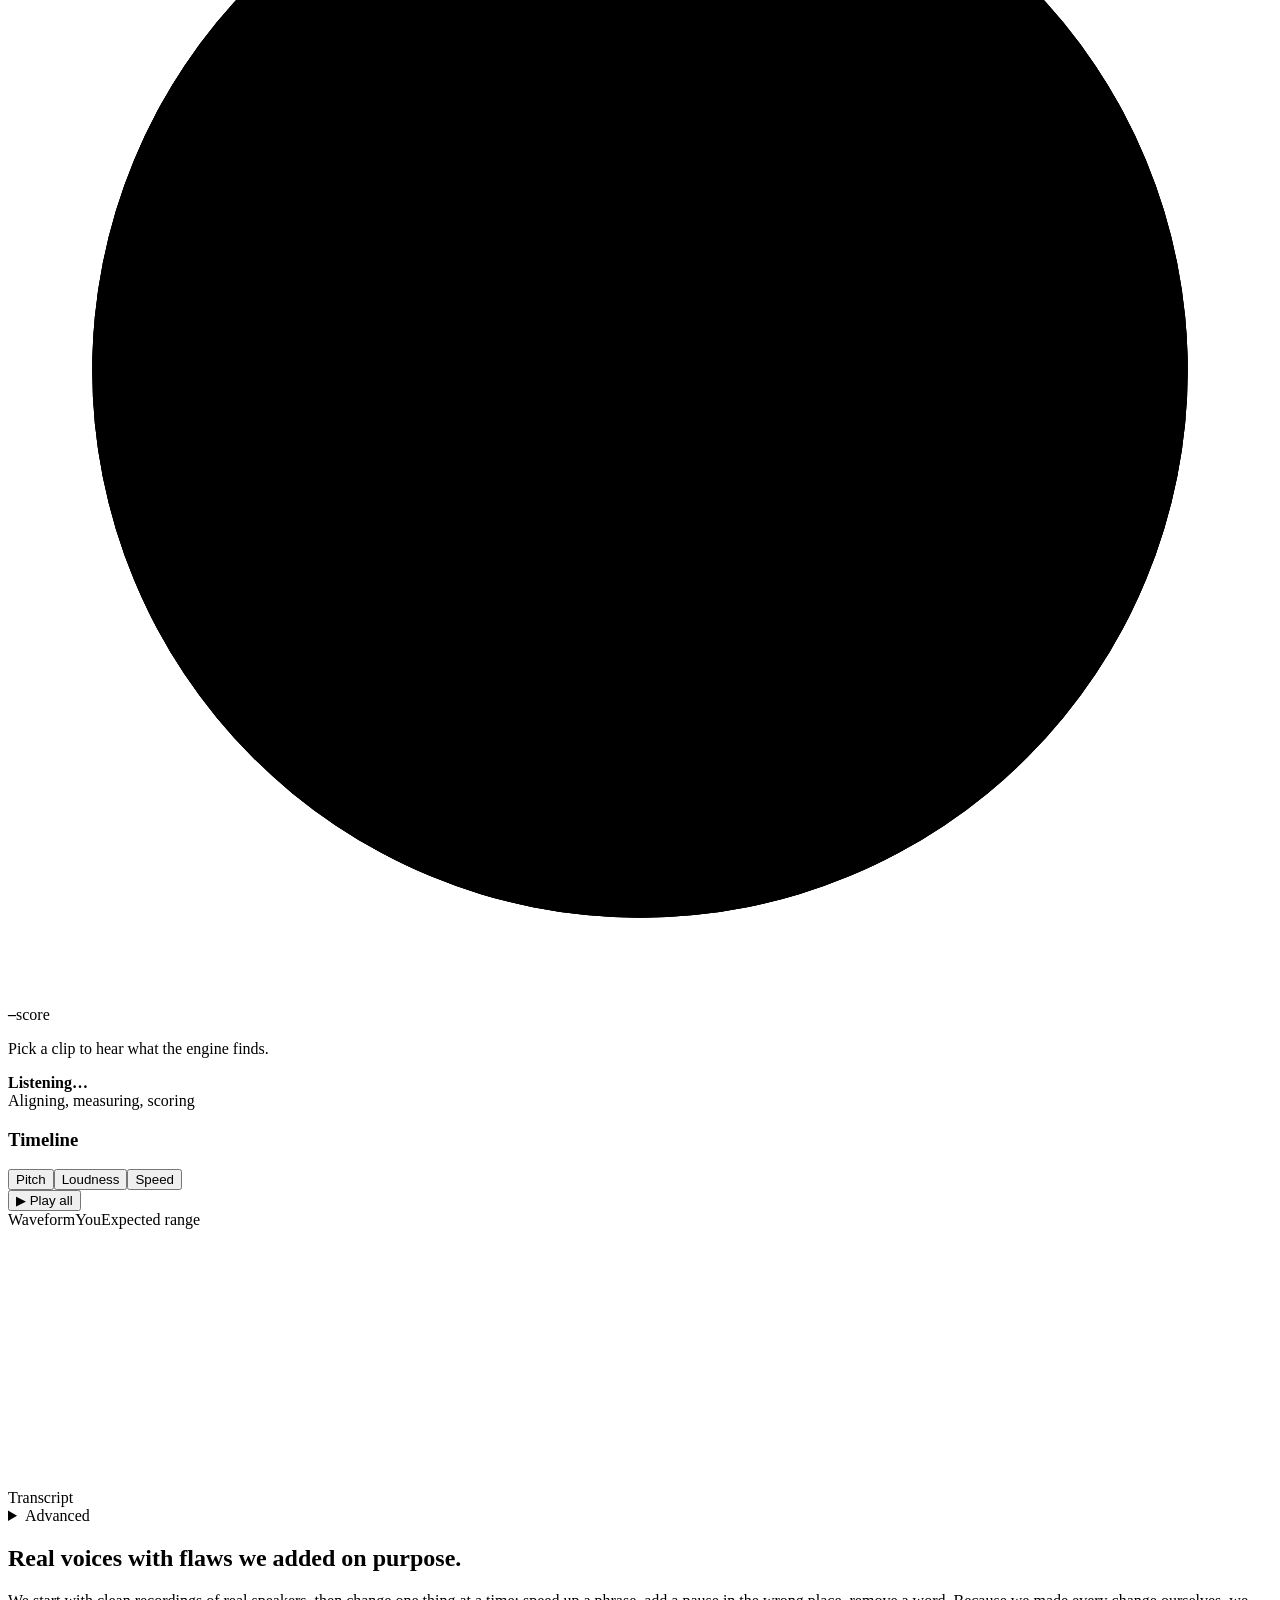
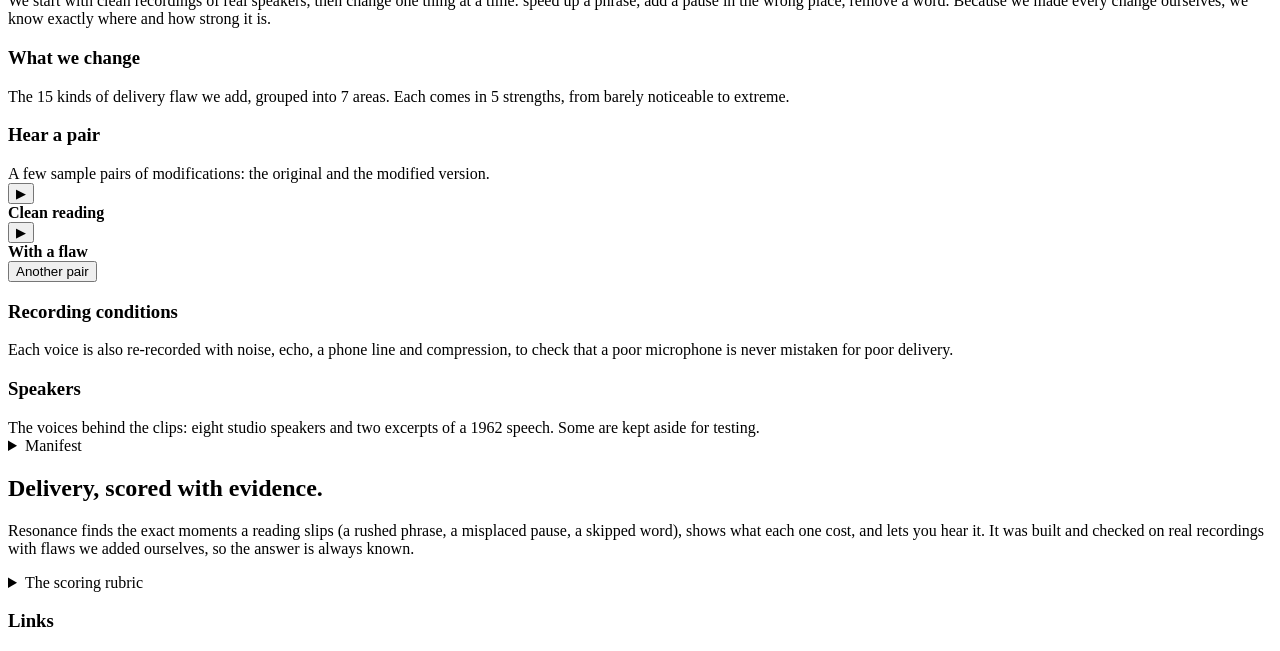
==== commit e96cf48c: "Product name Resonance (tagline Detect. Explain. Improve.); Flawline stays the dataset name Co-Autho" ====
--- a/app/static/index.html
+++ b/app/static/index.html
@@ -3,7 +3,7 @@
 <head>
 <meta charset="utf-8">
 <meta name="viewport" content="width=device-width, initial-scale=1">
-<title data-brand>Flawline</title>
+<title data-brand>Resonance</title>
 <link rel="icon" href="/static/favicon.svg" type="image/svg+xml">
 <link rel="preconnect" href="https://fonts.googleapis.com">
 <link rel="preconnect" href="https://fonts.gstatic.com" crossorigin>
@@ -17,7 +17,7 @@
     <svg class="logo-sweep" viewBox="0 0 40 40" aria-hidden="true"><defs><linearGradient id="lg" x1="0" y1="0" x2="1" y2="1"><stop offset="0" stop-color="#f8d98a"/><stop offset="1" stop-color="#d79a2b"/></linearGradient></defs>
       <rect x="1" y="1" width="38" height="38" rx="11" fill="rgba(255,255,255,.06)" stroke="rgba(255,255,255,.14)"/>
       <path d="M7 20h3M12 14v12M17 9v22M22 15v10M27 11v18M32 18v4" stroke="url(#lg)" stroke-width="2.6" stroke-linecap="round"/></svg>
-    <span data-brand>Flawline</span>
+    <span data-brand>Resonance</span>
   </a>
   <nav class="nav" id="nav" aria-label="Pages"><span class="pill" id="navpill"></span>
     <a data-page="analyse" href="#analyse">Analyse</a><a data-page="dataset" href="#dataset">Dataset</a><a data-page="about" href="#about">About</a>
@@ -29,7 +29,7 @@
 <!-- ================= ANALYSE ================= -->
 <section class="page on" id="p-analyse">
   <div class="stack">
-    <div class="homehead home-only"><div class="eyebrow" data-tagline>Detect. Explain. Improve.</div><h1>Hear where your delivery slips.</h1><p>Drop a recording of someone reading aloud. <span data-brand>Flawline</span> finds the moments that cost points and plays them back.</p></div>
+    <div class="homehead home-only"><div class="eyebrow" data-tagline>Detect. Explain. Improve.</div><h1>Hear where your delivery slips.</h1><p>Drop a recording of someone reading aloud. <span data-brand>Resonance</span> finds the moments that cost points and plays them back.</p></div>
     <div class="panel input-strip" id="strip">
       <label class="drop" id="drop" tabindex="0">
         <svg viewBox="0 0 24 24" fill="none" stroke="currentColor" stroke-width="1.8" stroke-linecap="round" stroke-linejoin="round"><path d="M12 15V4M7 8l5-5 5 5M4 15v3a3 3 0 0 0 3 3h10a3 3 0 0 0 3-3v-3"/></svg>
@@ -69,6 +69,7 @@
     </div>
 
     <div class="panel flaw res-only" id="flaw"></div>
+    <div class="panel retake res-only" id="retake" hidden></div>
     <div class="panel transcript res-only" id="trpanel"><div class="eyebrow">Transcript</div><div class="words" id="words"></div></div>
 
     <details class="panel adv res-only" id="adv">
@@ -122,7 +123,7 @@
 <section class="page" id="p-about">
   <div class="stack">
     <div class="hero"><h1>Delivery, scored with evidence.</h1>
-      <p><span data-brand>Flawline</span> finds the exact moments a reading slips (a rushed phrase, a misplaced pause, a skipped word), shows what each one cost, and lets you hear it. It was built and checked on real recordings with flaws we added ourselves, so the answer is always known.</p></div>
+      <p><span data-brand>Resonance</span> finds the exact moments a reading slips (a rushed phrase, a misplaced pause, a skipped word), shows what each one cost, and lets you hear it. It was built and checked on real recordings with flaws we added ourselves, so the answer is always known.</p></div>
     <div class="big3" id="big3"></div>
     <div class="panel card" id="how"></div>
     <details class="panel adv" id="rubric"><summary>The scoring rubric</summary><div class="adv-body" id="rub-body"></div></details>
